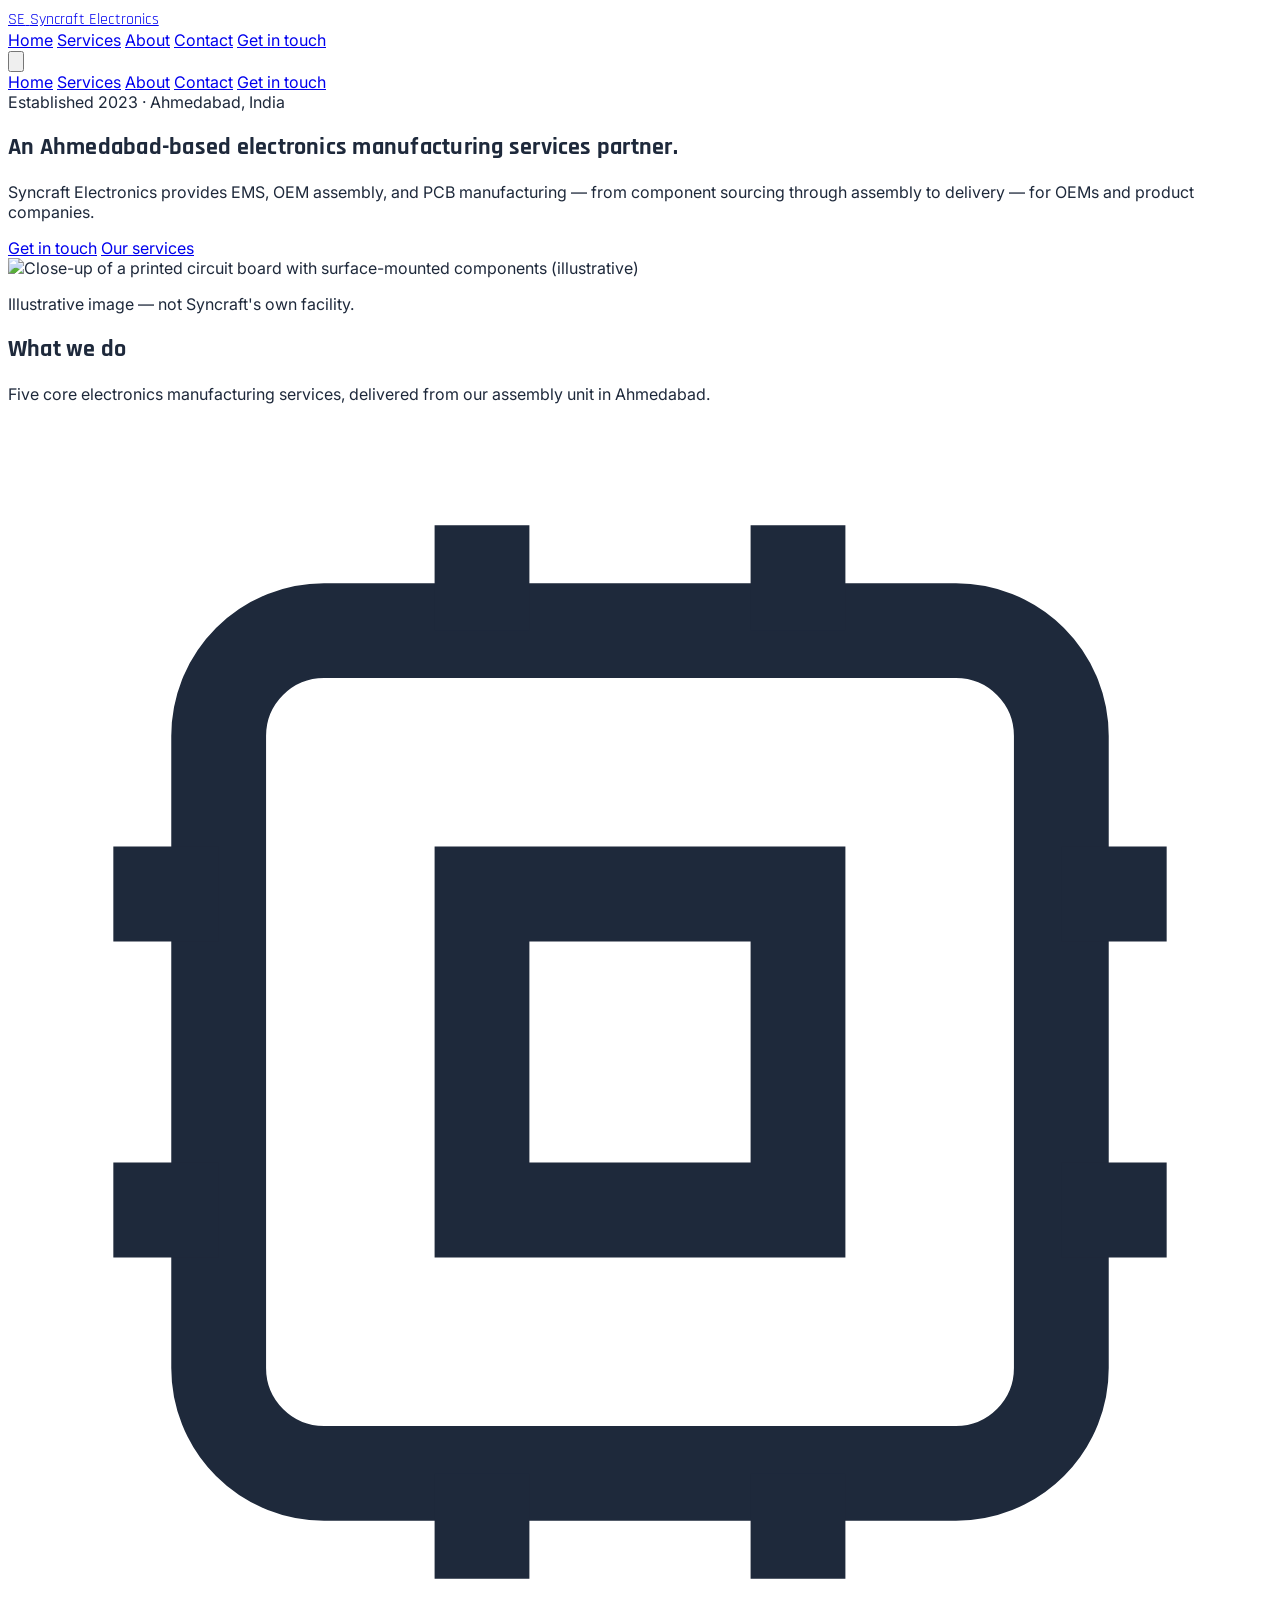
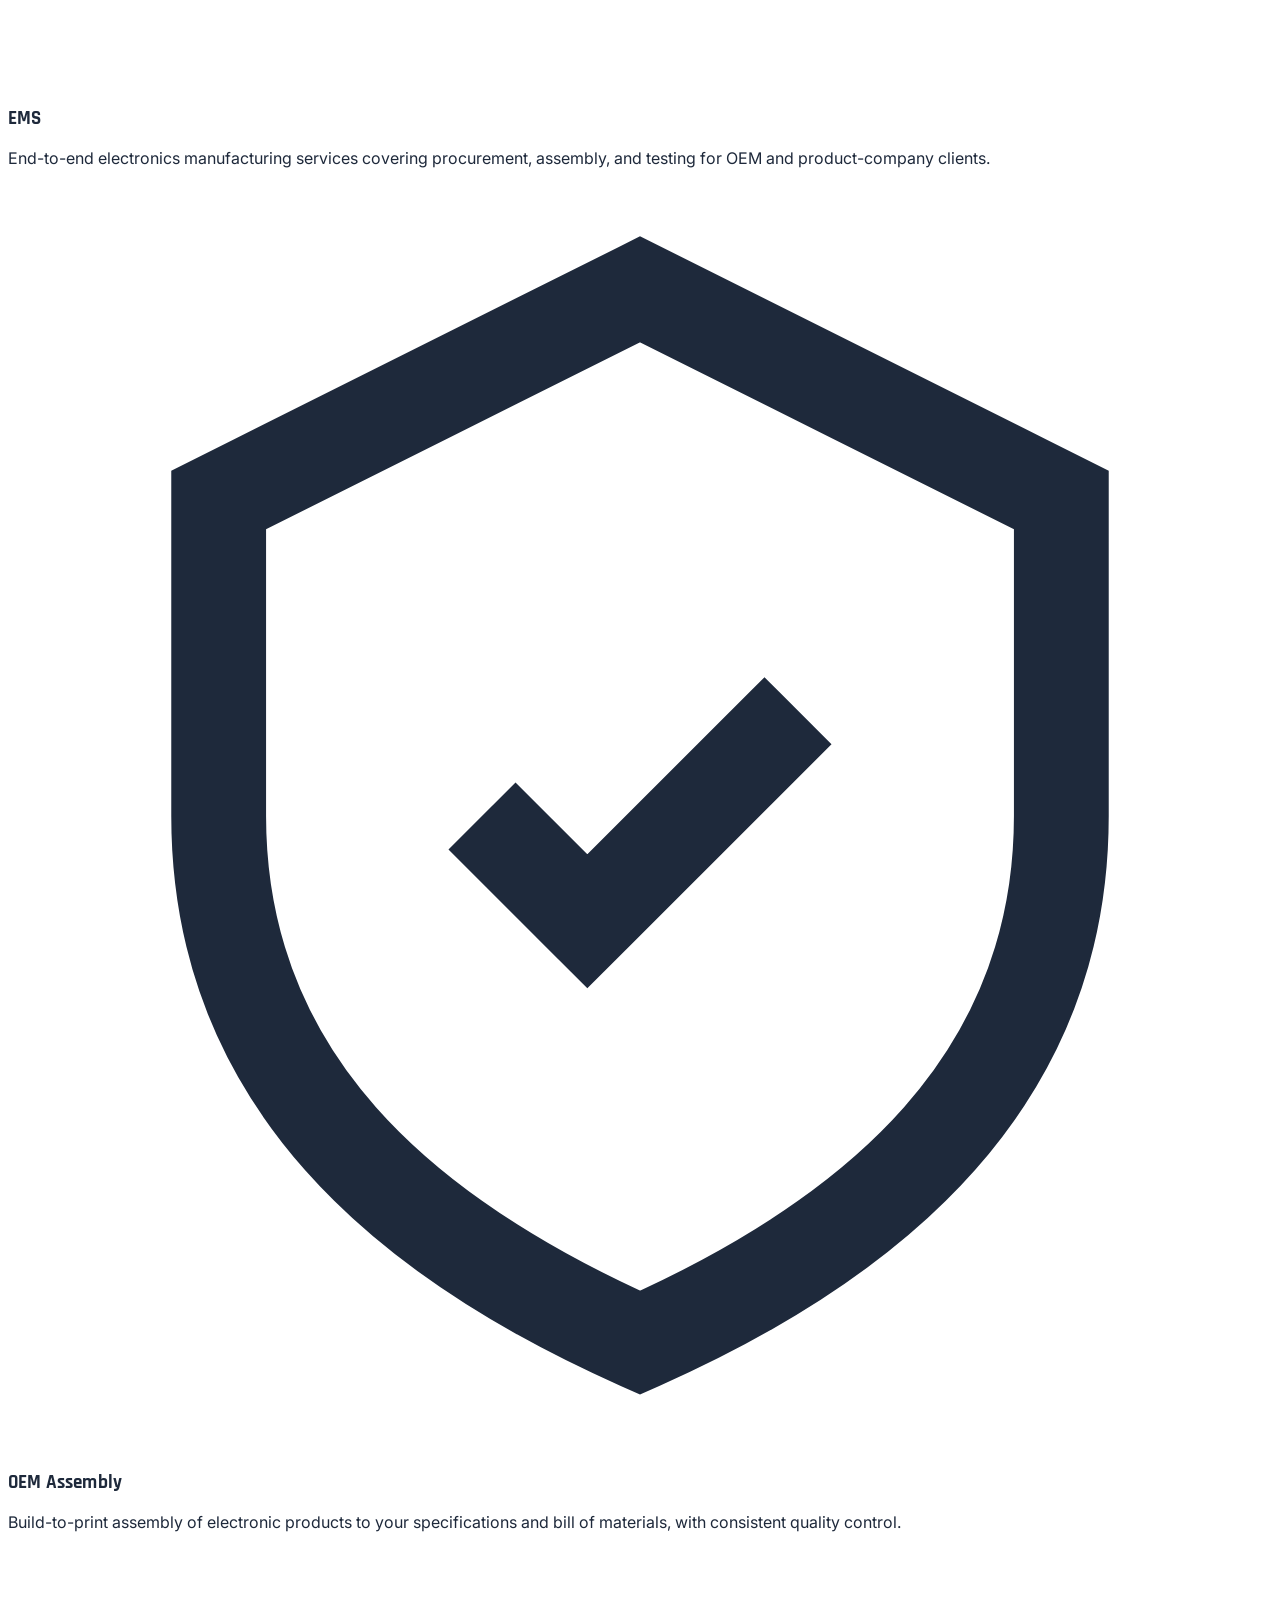
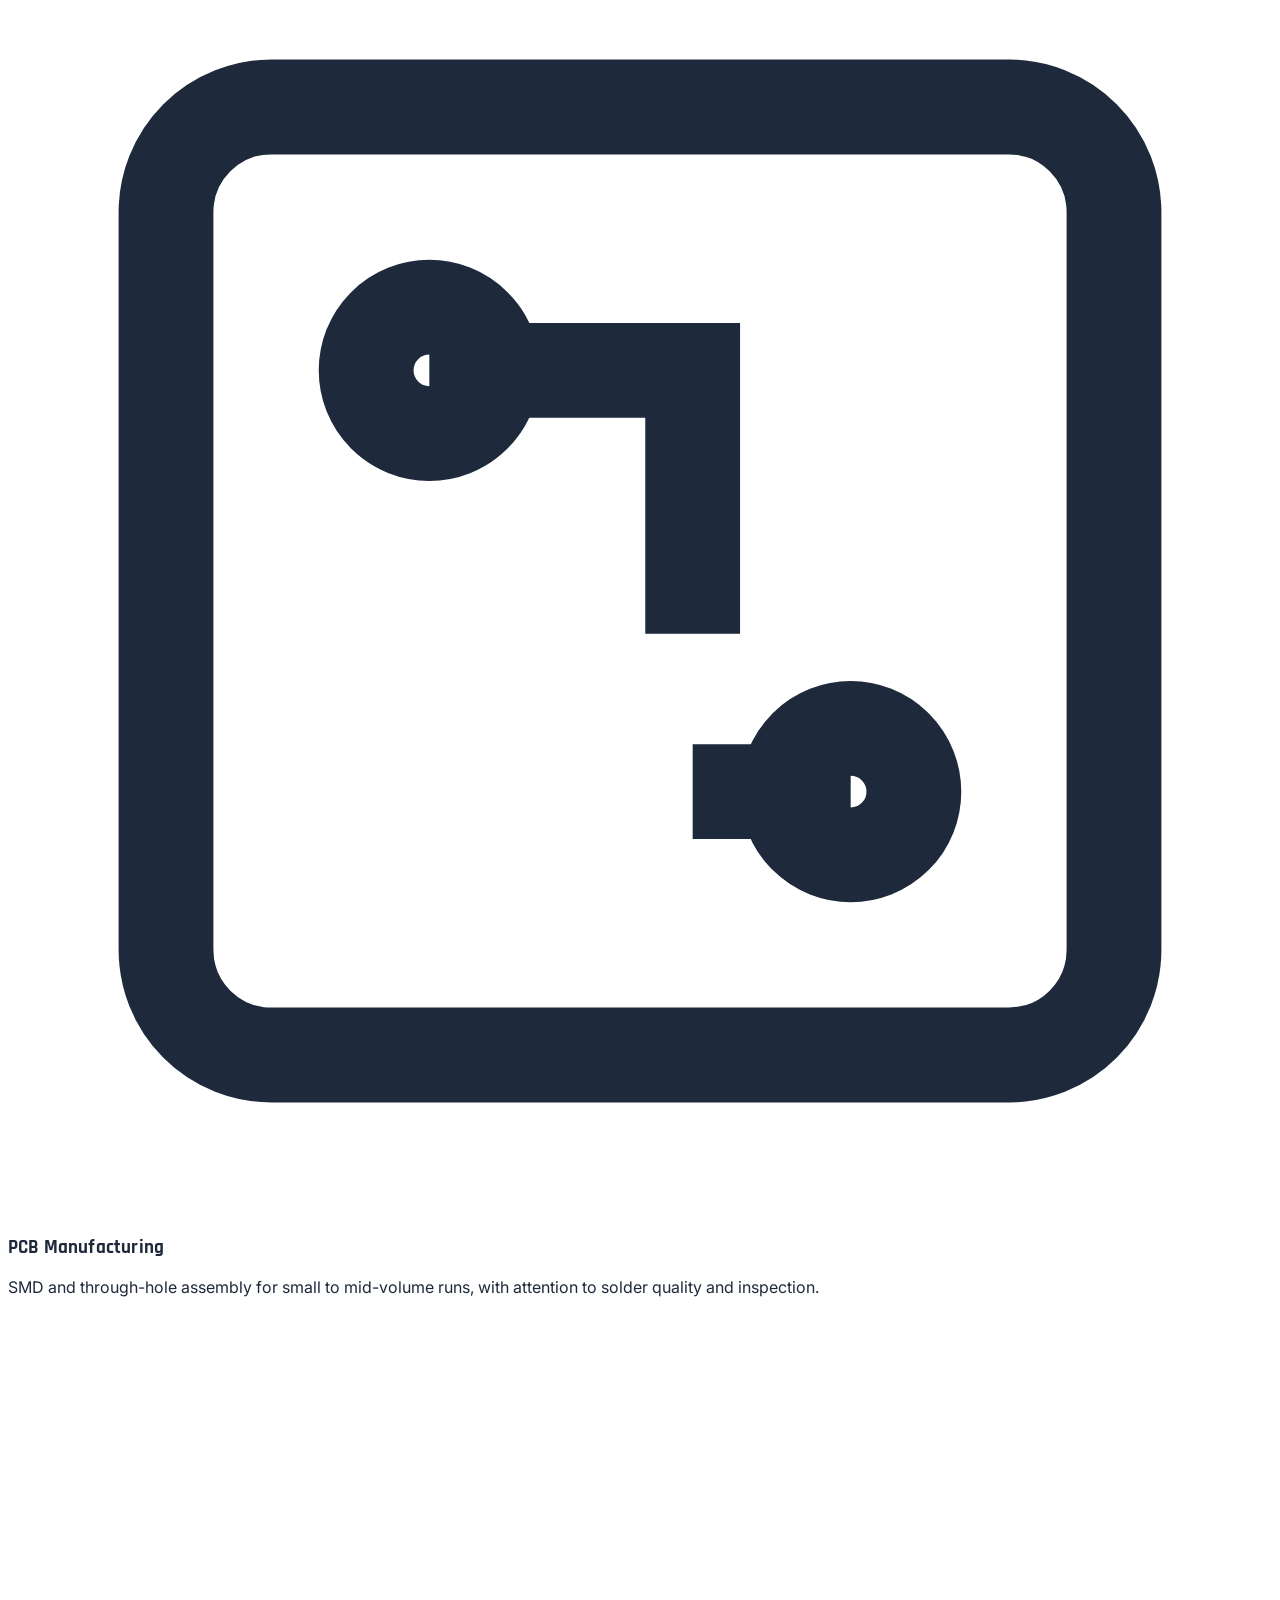
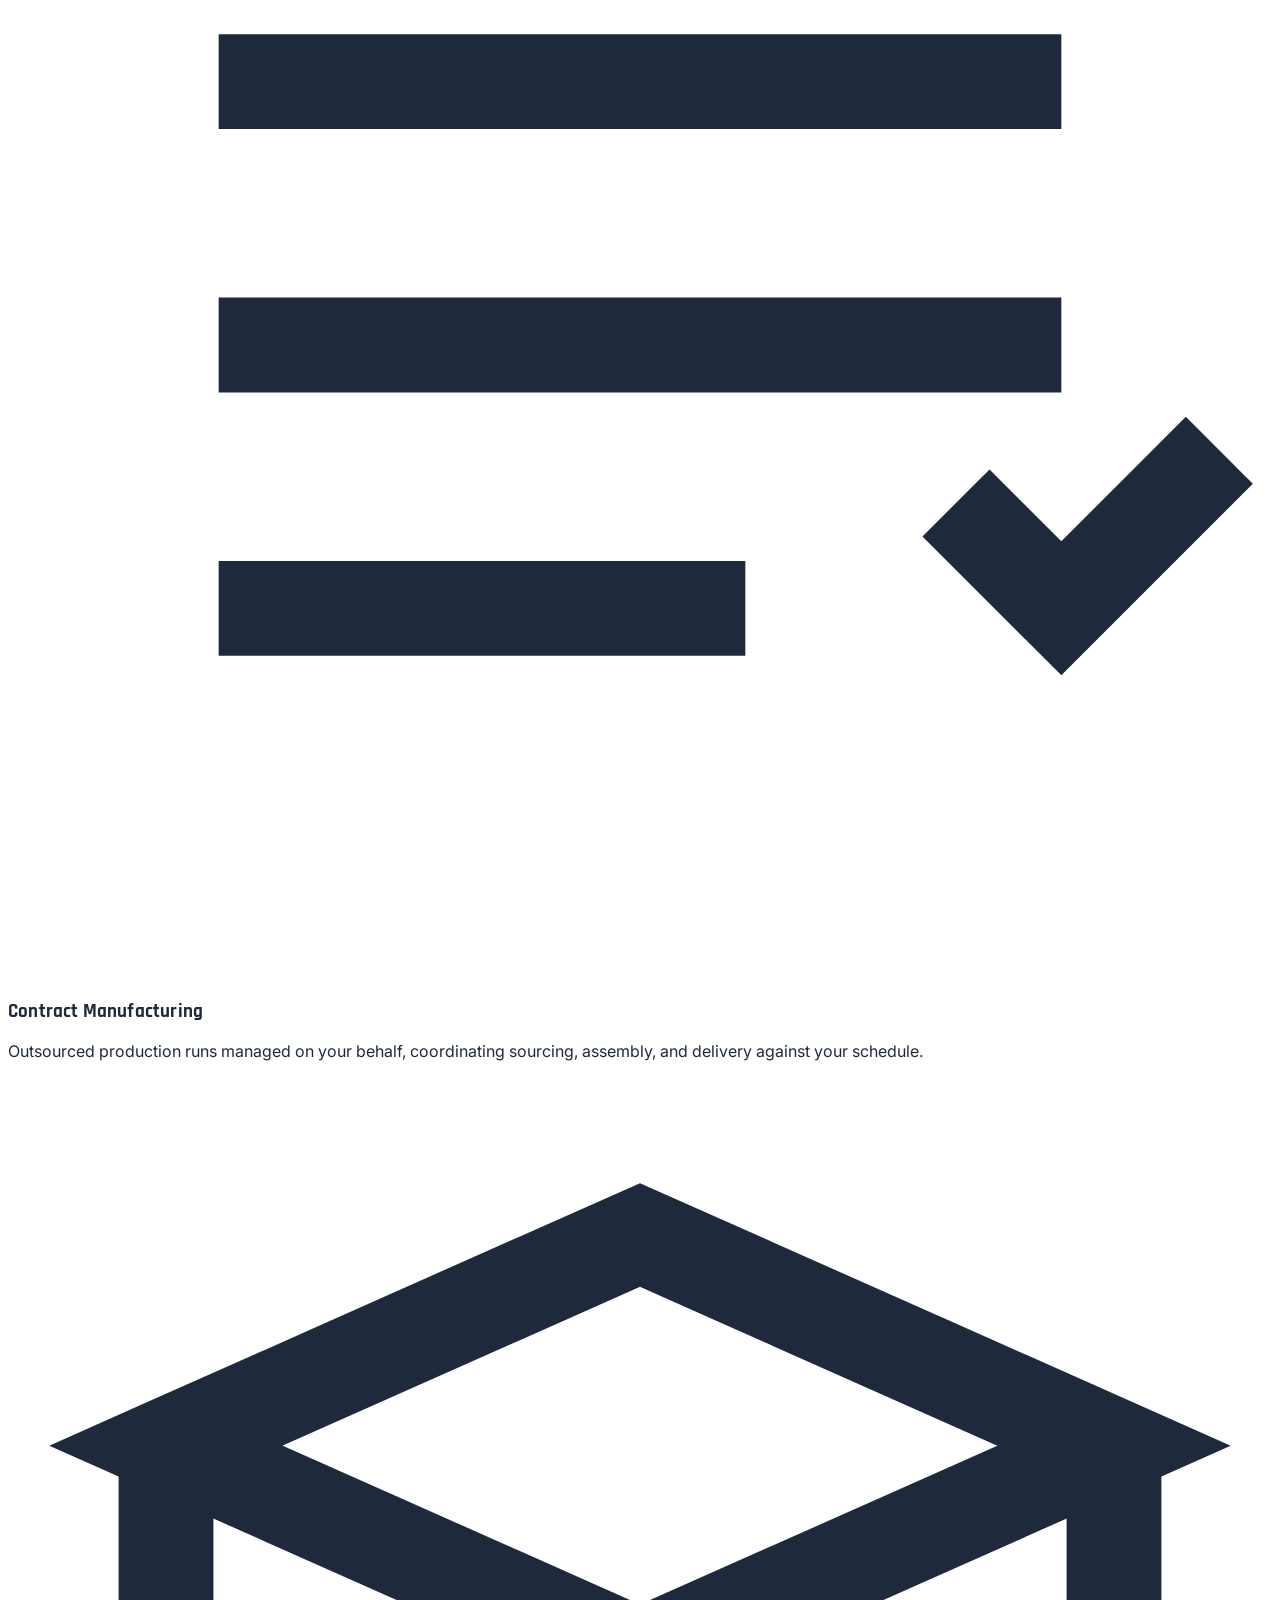
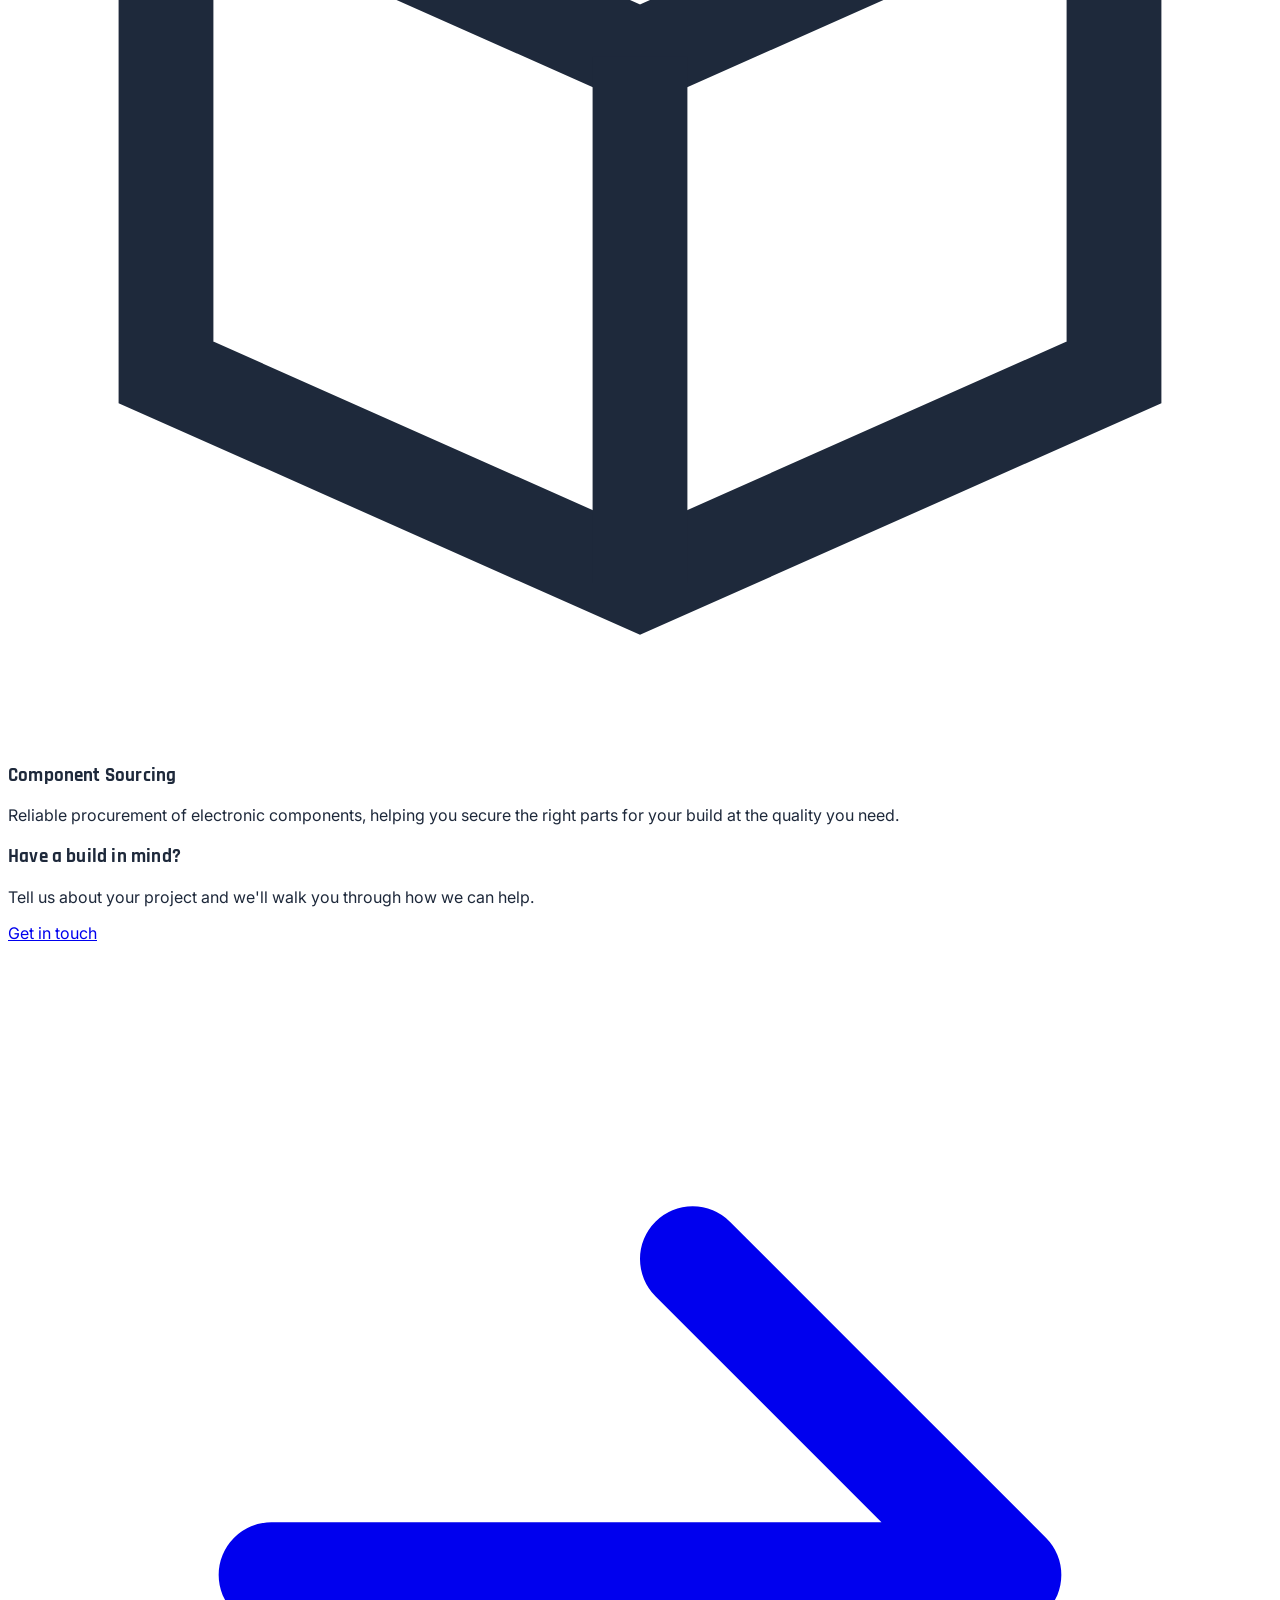
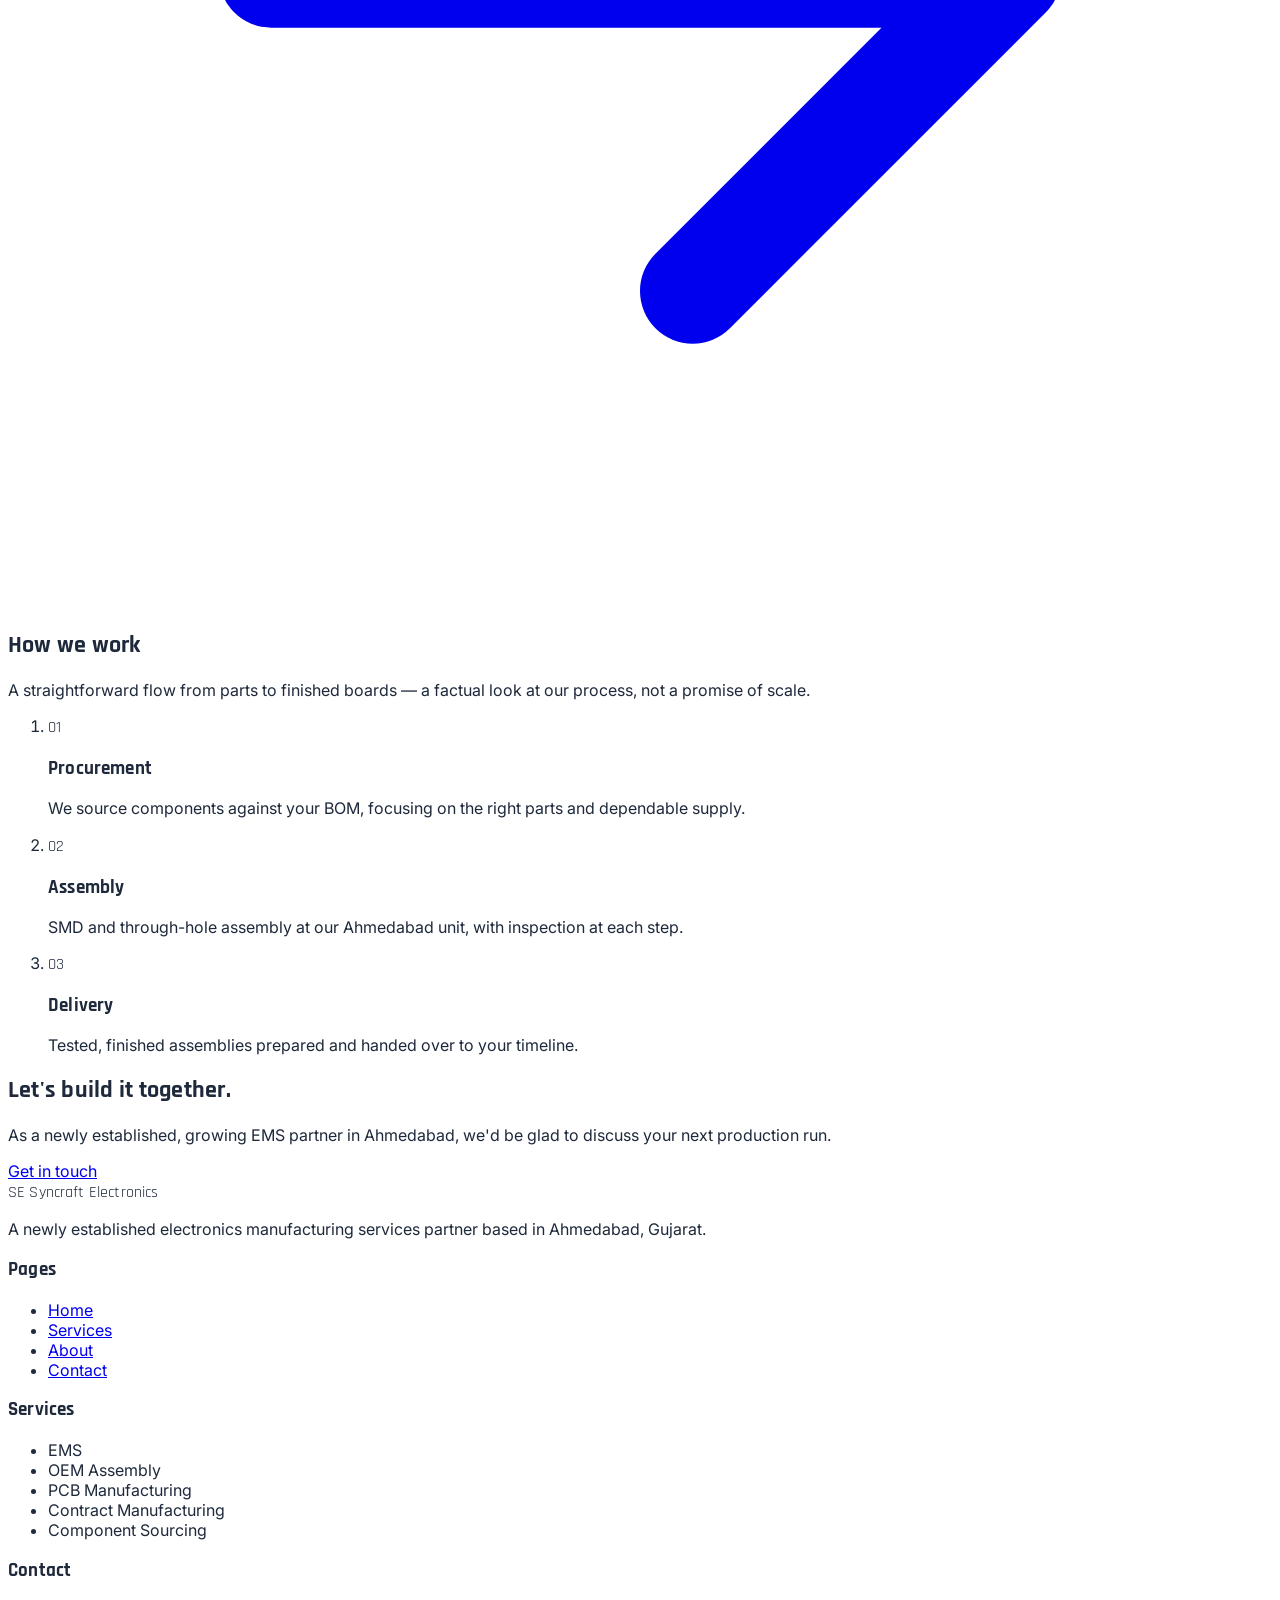
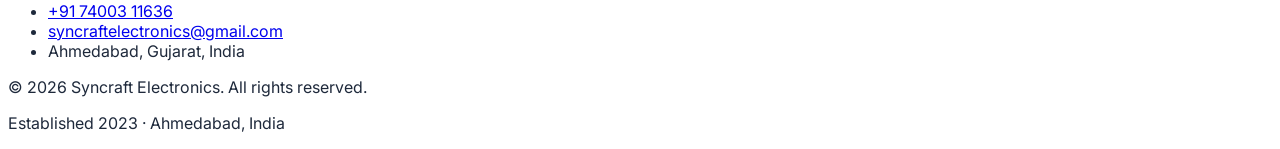
==== index.html @ 7baf2aee "Initial commit: Set up Syncraft frontend and Formspree" ====
<!DOCTYPE html>
<html lang="en">
<head>
  <meta charset="UTF-8" />
  <meta name="viewport" content="width=device-width, initial-scale=1.0" />

  <!-- SEO ----------------------------------------------------------- -->
  <title>Syncraft Electronics — Ahmedabad Electronics Manufacturing Services (EMS / OEM)</title>
  <meta name="description" content="Syncraft Electronics is an Ahmedabad-based electronics manufacturing services partner offering EMS, OEM assembly, PCB manufacturing, contract manufacturing, and component sourcing." />
  <link rel="canonical" href="https://syncraft.co.in/" />

  <!-- Open Graph ---------------------------------------------------- -->
  <meta property="og:type" content="website" />
  <meta property="og:title" content="Syncraft Electronics — Ahmedabad EMS / OEM Services" />
  <meta property="og:description" content="An Ahmedabad-based electronics manufacturing services partner: EMS, OEM assembly, PCB manufacturing, contract manufacturing, and component sourcing." />
  <meta property="og:url" content="https://syncraft.co.in/" />
  <meta property="og:image" content="https://images.unsplash.com/photo-1518770660439-4636190af475?auto=format&fit=crop&w=1200&q=80" />
  <meta name="twitter:card" content="summary_large_image" />

  <!-- Fonts --------------------------------------------------------- -->
  <link rel="preconnect" href="https://fonts.googleapis.com" />
  <link rel="preconnect" href="https://fonts.gstatic.com" crossorigin />
  <link href="https://fonts.googleapis.com/css2?family=Inter:wght@400;500;600;700&family=Rajdhani:wght@500;600;700&display=swap" rel="stylesheet" />

  <!-- Tailwind (CDN) + brand config --------------------------------- -->
  <script src="https://cdn.tailwindcss.com"></script>
  <script>
    // Shared brand tokens. Keep these identical across every page.
    tailwind.config = {
      theme: {
        extend: {
          colors: {
            navy: "#0a2540",
            brand: "#1b4db1",
            accent: "#3b82f6",
            ink: "#1e293b",
            muted: "#64748b",
          },
          fontFamily: {
            sans: ["Inter", "system-ui", "sans-serif"],
            display: ["Rajdhani", "Inter", "sans-serif"],
          },
          maxWidth: { container: "1180px" },
        },
      },
    };
  </script>
  <link rel="stylesheet" href="assets/css/styles.css" />

  <!-- JSON-LD Organization schema (real facts only) ----------------- -->
  <script type="application/ld+json">
  {
    "@context": "https://schema.org",
    "@type": "Organization",
    "name": "Syncraft Electronics",
    "description": "An Ahmedabad-based electronics manufacturing services partner offering EMS, OEM assembly, PCB manufacturing, contract manufacturing, and component sourcing.",
    "foundingDate": "2023",
    "email": "syncraftelectronics@gmail.com",
    "telephone": "+91 74003 11636",
    "address": {
      "@type": "PostalAddress",
      "addressLocality": "Ahmedabad",
      "addressRegion": "Gujarat",
      "addressCountry": "IN"
    }
  }
  </script>
</head>

<body class="bg-white text-ink">
  <!-- ================= SHARED HEADER ================= -->
  <!-- (Keep this block identical across index/services/about/contact.) -->
  <header class="sticky top-0 z-50 bg-white/90 backdrop-blur border-b border-slate-200">
    <nav class="mx-auto max-w-container px-5 sm:px-8 h-16 flex items-center justify-between" aria-label="Primary">
      <!-- Wordmark: text-based SE lockup, no logo file needed -->
      <a href="index.html" class="flex items-center gap-2.5" aria-label="Syncraft Electronics home">
        <span class="font-display font-bold text-white bg-navy rounded-md w-9 h-9 grid place-items-center text-lg leading-none">
          <span class="text-white">S</span><span class="text-accent">E</span>
        </span>
        <span class="font-display font-bold text-navy text-lg tracking-wide">Syncraft <span class="text-brand">Electronics</span></span>
      </a>

      <!-- Desktop links -->
      <div class="hidden md:flex items-center gap-8 text-sm font-medium">
        <a href="index.html" class="text-brand" aria-current="page">Home</a>
        <a href="services.html" class="text-ink hover:text-brand transition-colors">Services</a>
        <a href="about.html" class="text-ink hover:text-brand transition-colors">About</a>
        <a href="contact.html" class="text-ink hover:text-brand transition-colors">Contact</a>
        <a href="contact.html" class="inline-flex items-center rounded-md bg-brand px-4 py-2 text-white hover:bg-navy transition-colors">Get in touch</a>
      </div>

      <!-- Mobile toggle -->
      <button data-nav-toggle type="button" class="md:hidden inline-flex items-center justify-center w-10 h-10 rounded-md text-navy hover:bg-slate-100" aria-label="Toggle navigation menu" aria-expanded="false" aria-controls="mobile-menu">
        <svg xmlns="http://www.w3.org/2000/svg" class="w-6 h-6" fill="none" viewBox="0 0 24 24" stroke="currentColor" stroke-width="2"><path stroke-linecap="round" stroke-linejoin="round" d="M4 6h16M4 12h16M4 18h16" /></svg>
      </button>
    </nav>

    <!-- Mobile menu -->
    <div id="mobile-menu" data-nav-menu class="hidden md:hidden border-t border-slate-200 bg-white">
      <div class="px-5 py-4 flex flex-col gap-1 text-sm font-medium">
        <a href="index.html" class="py-2 text-brand">Home</a>
        <a href="services.html" class="py-2 text-ink hover:text-brand">Services</a>
        <a href="about.html" class="py-2 text-ink hover:text-brand">About</a>
        <a href="contact.html" class="py-2 text-ink hover:text-brand">Contact</a>
        <a href="contact.html" class="mt-2 inline-flex justify-center rounded-md bg-brand px-4 py-2.5 text-white">Get in touch</a>
      </div>
    </div>
  </header>

  <main>
    <!-- ================= HERO ================= -->
    <section class="bg-white">
      <div class="mx-auto max-w-container px-5 sm:px-8 py-20 sm:py-28 grid lg:grid-cols-2 gap-12 items-center">
        <div data-reveal>
          <span class="inline-block text-xs font-semibold tracking-widest uppercase text-brand mb-5">Established 2023 · Ahmedabad, India</span>
          <h1 class="font-display font-bold text-navy text-4xl sm:text-5xl lg:text-6xl leading-[1.05]">
            An Ahmedabad-based electronics manufacturing services partner.
          </h1>
          <p class="mt-6 text-lg text-muted max-w-xl">
            Syncraft Electronics provides EMS, OEM assembly, and PCB manufacturing — from component sourcing through assembly to delivery — for OEMs and product companies.
          </p>
          <div class="mt-8 flex flex-wrap gap-4">
            <a href="contact.html" class="inline-flex items-center rounded-md bg-brand px-6 py-3 text-white font-medium hover:bg-navy transition-colors">Get in touch</a>
            <a href="services.html" class="inline-flex items-center rounded-md border border-slate-300 px-6 py-3 text-navy font-medium hover:border-brand hover:text-brand transition-colors">Our services</a>
          </div>
        </div>

        <div data-reveal class="relative">
          <!-- Illustrative technical imagery (not Syncraft's own premises). -->
          <img
            src="https://images.unsplash.com/photo-1518770660439-4636190af475?auto=format&fit=crop&w=1100&q=80"
            alt="Close-up of a printed circuit board with surface-mounted components (illustrative)"
            class="rounded-xl shadow-xl ring-1 ring-slate-200 w-full object-cover aspect-[4/3]"
            loading="eager"
          />
          <p class="mt-2 text-xs text-muted text-right">Illustrative image — not Syncraft's own facility.</p>
        </div>
      </div>
    </section>

    <!-- ================= SERVICES (icon cards) ================= -->
    <section class="bg-slate-50 border-y border-slate-200">
      <div class="mx-auto max-w-container px-5 sm:px-8 py-20">
        <div class="max-w-2xl" data-reveal>
          <h2 class="font-display font-bold text-navy text-3xl sm:text-4xl">What we do</h2>
          <p class="mt-4 text-muted">Five core electronics manufacturing services, delivered from our assembly unit in Ahmedabad.</p>
        </div>

        <div class="mt-12 grid sm:grid-cols-2 lg:grid-cols-3 gap-6">
          <!-- EMS -->
          <article data-reveal class="bg-white rounded-xl border border-slate-200 p-7 hover:shadow-lg hover:-translate-y-0.5 transition-all">
            <div class="w-11 h-11 rounded-lg bg-brand/10 text-brand grid place-items-center mb-5">
              <svg xmlns="http://www.w3.org/2000/svg" class="w-6 h-6" fill="none" viewBox="0 0 24 24" stroke="currentColor" stroke-width="1.8"><rect x="4" y="4" width="16" height="16" rx="2"/><path d="M9 9h6v6H9z"/><path d="M9 2v2M15 2v2M9 20v2M15 20v2M2 9h2M2 15h2M20 9h2M20 15h2"/></svg>
            </div>
            <h3 class="font-display font-semibold text-navy text-xl">EMS</h3>
            <p class="mt-2 text-sm text-muted">End-to-end electronics manufacturing services covering procurement, assembly, and testing for OEM and product-company clients.</p>
          </article>

          <!-- OEM Assembly -->
          <article data-reveal class="bg-white rounded-xl border border-slate-200 p-7 hover:shadow-lg hover:-translate-y-0.5 transition-all">
            <div class="w-11 h-11 rounded-lg bg-brand/10 text-brand grid place-items-center mb-5">
              <svg xmlns="http://www.w3.org/2000/svg" class="w-6 h-6" fill="none" viewBox="0 0 24 24" stroke="currentColor" stroke-width="1.8"><path d="M12 2 4 6v6c0 5 3.5 8 8 10 4.5-2 8-5 8-10V6z"/><path d="m9 12 2 2 4-4"/></svg>
            </div>
            <h3 class="font-display font-semibold text-navy text-xl">OEM Assembly</h3>
            <p class="mt-2 text-sm text-muted">Build-to-print assembly of electronic products to your specifications and bill of materials, with consistent quality control.</p>
          </article>

          <!-- PCB Manufacturing -->
          <article data-reveal class="bg-white rounded-xl border border-slate-200 p-7 hover:shadow-lg hover:-translate-y-0.5 transition-all">
            <div class="w-11 h-11 rounded-lg bg-brand/10 text-brand grid place-items-center mb-5">
              <svg xmlns="http://www.w3.org/2000/svg" class="w-6 h-6" fill="none" viewBox="0 0 24 24" stroke="currentColor" stroke-width="1.8"><rect x="3" y="3" width="18" height="18" rx="2"/><circle cx="8" cy="8" r="1.2"/><circle cx="16" cy="16" r="1.2"/><path d="M8 8h5v5M16 16h-3"/></svg>
            </div>
            <h3 class="font-display font-semibold text-navy text-xl">PCB Manufacturing</h3>
            <p class="mt-2 text-sm text-muted">SMD and through-hole assembly for small to mid-volume runs, with attention to solder quality and inspection.</p>
          </article>

          <!-- Contract Manufacturing -->
          <article data-reveal class="bg-white rounded-xl border border-slate-200 p-7 hover:shadow-lg hover:-translate-y-0.5 transition-all">
            <div class="w-11 h-11 rounded-lg bg-brand/10 text-brand grid place-items-center mb-5">
              <svg xmlns="http://www.w3.org/2000/svg" class="w-6 h-6" fill="none" viewBox="0 0 24 24" stroke="currentColor" stroke-width="1.8"><path d="M4 7h16M4 12h16M4 17h10"/><path d="M18 15l2 2 3-3" /></svg>
            </div>
            <h3 class="font-display font-semibold text-navy text-xl">Contract Manufacturing</h3>
            <p class="mt-2 text-sm text-muted">Outsourced production runs managed on your behalf, coordinating sourcing, assembly, and delivery against your schedule.</p>
          </article>

          <!-- Component Sourcing -->
          <article data-reveal class="bg-white rounded-xl border border-slate-200 p-7 hover:shadow-lg hover:-translate-y-0.5 transition-all">
            <div class="w-11 h-11 rounded-lg bg-brand/10 text-brand grid place-items-center mb-5">
              <svg xmlns="http://www.w3.org/2000/svg" class="w-6 h-6" fill="none" viewBox="0 0 24 24" stroke="currentColor" stroke-width="1.8"><path d="m3 7 9-4 9 4-9 4z"/><path d="M3 7v10l9 4 9-4V7"/><path d="M12 11v10"/></svg>
            </div>
            <h3 class="font-display font-semibold text-navy text-xl">Component Sourcing</h3>
            <p class="mt-2 text-sm text-muted">Reliable procurement of electronic components, helping you secure the right parts for your build at the quality you need.</p>
          </article>

          <!-- CTA card -->
          <article data-reveal class="bg-navy rounded-xl p-7 flex flex-col justify-between text-white">
            <div>
              <h3 class="font-display font-semibold text-xl">Have a build in mind?</h3>
              <p class="mt-2 text-sm text-slate-300">Tell us about your project and we'll walk you through how we can help.</p>
            </div>
            <a href="contact.html" class="mt-6 inline-flex items-center gap-2 text-accent font-medium hover:gap-3 transition-all">Get in touch
              <svg xmlns="http://www.w3.org/2000/svg" class="w-4 h-4" fill="none" viewBox="0 0 24 24" stroke="currentColor" stroke-width="2"><path stroke-linecap="round" stroke-linejoin="round" d="M5 12h14M13 6l6 6-6 6"/></svg>
            </a>
          </article>
        </div>
      </div>
    </section>

    <!-- ================= HOW WE WORK (capability band) ================= -->
    <section class="bg-white">
      <div class="mx-auto max-w-container px-5 sm:px-8 py-20">
        <div class="max-w-2xl" data-reveal>
          <h2 class="font-display font-bold text-navy text-3xl sm:text-4xl">How we work</h2>
          <p class="mt-4 text-muted">A straightforward flow from parts to finished boards — a factual look at our process, not a promise of scale.</p>
        </div>

        <ol class="mt-12 grid md:grid-cols-3 gap-6">
          <li data-reveal class="relative rounded-xl border border-slate-200 p-7">
            <span class="font-display font-bold text-5xl text-slate-200">01</span>
            <h3 class="font-display font-semibold text-navy text-xl mt-2">Procurement</h3>
            <p class="mt-2 text-sm text-muted">We source components against your BOM, focusing on the right parts and dependable supply.</p>
          </li>
          <li data-reveal class="relative rounded-xl border border-slate-200 p-7">
            <span class="font-display font-bold text-5xl text-slate-200">02</span>
            <h3 class="font-display font-semibold text-navy text-xl mt-2">Assembly</h3>
            <p class="mt-2 text-sm text-muted">SMD and through-hole assembly at our Ahmedabad unit, with inspection at each step.</p>
          </li>
          <li data-reveal class="relative rounded-xl border border-slate-200 p-7">
            <span class="font-display font-bold text-5xl text-slate-200">03</span>
            <h3 class="font-display font-semibold text-navy text-xl mt-2">Delivery</h3>
            <p class="mt-2 text-sm text-muted">Tested, finished assemblies prepared and handed over to your timeline.</p>
          </li>
        </ol>
      </div>
    </section>

    <!-- ================= FOOTER CTA ================= -->
    <section class="bg-navy">
      <div class="mx-auto max-w-container px-5 sm:px-8 py-16 text-center" data-reveal>
        <h2 class="font-display font-bold text-white text-3xl sm:text-4xl">Let's build it together.</h2>
        <p class="mt-4 text-slate-300 max-w-xl mx-auto">As a newly established, growing EMS partner in Ahmedabad, we'd be glad to discuss your next production run.</p>
        <a href="contact.html" class="mt-8 inline-flex items-center rounded-md bg-accent px-6 py-3 text-white font-medium hover:bg-brand transition-colors">Get in touch</a>
      </div>
    </section>
  </main>

  <!-- ================= SHARED FOOTER ================= -->
  <footer class="bg-white border-t border-slate-200">
    <div class="mx-auto max-w-container px-5 sm:px-8 py-12 grid sm:grid-cols-2 lg:grid-cols-4 gap-8">
      <div class="sm:col-span-2 lg:col-span-1">
        <div class="flex items-center gap-2.5">
          <span class="font-display font-bold text-white bg-navy rounded-md w-9 h-9 grid place-items-center text-lg leading-none"><span>S</span><span class="text-accent">E</span></span>
          <span class="font-display font-bold text-navy text-lg">Syncraft <span class="text-brand">Electronics</span></span>
        </div>
        <p class="mt-4 text-sm text-muted max-w-xs">A newly established electronics manufacturing services partner based in Ahmedabad, Gujarat.</p>
      </div>

      <div>
        <h3 class="font-display font-semibold text-navy text-sm uppercase tracking-wider">Pages</h3>
        <ul class="mt-4 space-y-2 text-sm text-muted">
          <li><a href="index.html" class="hover:text-brand">Home</a></li>
          <li><a href="services.html" class="hover:text-brand">Services</a></li>
          <li><a href="about.html" class="hover:text-brand">About</a></li>
          <li><a href="contact.html" class="hover:text-brand">Contact</a></li>
        </ul>
      </div>

      <div>
        <h3 class="font-display font-semibold text-navy text-sm uppercase tracking-wider">Services</h3>
        <ul class="mt-4 space-y-2 text-sm text-muted">
          <li>EMS</li>
          <li>OEM Assembly</li>
          <li>PCB Manufacturing</li>
          <li>Contract Manufacturing</li>
          <li>Component Sourcing</li>
        </ul>
      </div>

      <div>
        <h3 class="font-display font-semibold text-navy text-sm uppercase tracking-wider">Contact</h3>
        <ul class="mt-4 space-y-2 text-sm text-muted">
          <li><a href="tel:+917400311636" class="hover:text-brand">+91 74003 11636</a></li>
          <!-- TODO: swap to a domain-matched email (e.g. hello@syncraft.co.in) once the domain is set up. -->
          <li><a href="mailto:syncraftelectronics@gmail.com" class="hover:text-brand break-all">syncraftelectronics@gmail.com</a></li>
          <li>Ahmedabad, Gujarat, India</li>
        </ul>
      </div>
    </div>
    <div class="border-t border-slate-200">
      <div class="mx-auto max-w-container px-5 sm:px-8 py-5 text-xs text-muted flex flex-col sm:flex-row gap-2 justify-between">
        <p>&copy; <span data-current-year>2026</span> Syncraft Electronics. All rights reserved.</p>
        <p>Established 2023 · Ahmedabad, India</p>
      </div>
    </div>
  </footer>

  <script src="assets/js/main.js"></script>
</body>
</html>
---- assets/css/styles.css ----
/* =====================================================================
   Syncraft Electronics — custom styles
   Tailwind handles the bulk of styling via CDN. This file holds:
   - Font-family helpers and base typographic rhythm
   - Scroll-reveal animation utilities (progressive enhancement)
   - A few small component touches that are awkward in utility classes
   ===================================================================== */

:root {
  /* Brand palette — kept in sync with the Tailwind config in each page */
  --se-navy: #0a2540;   /* deep blue primary  */
  --se-blue: #1b4db1;   /* primary blue        */
  --se-accent: #3b82f6; /* lighter blue accent */
  --se-ink: #1e293b;    /* body text           */
  --se-muted: #64748b;  /* secondary text      */
}

/* ---- Base typography ------------------------------------------------ */
html {
  scroll-behavior: smooth;
}

body {
  font-family: "Inter", system-ui, -apple-system, "Segoe UI", sans-serif;
  color: var(--se-ink);
  -webkit-font-smoothing: antialiased;
  text-rendering: optimizeLegibility;
}

h1, h2, h3, h4, .font-display {
  font-family: "Rajdhani", "Inter", system-ui, sans-serif;
  letter-spacing: 0.01em;
}

/* Respect users who jump straight to an in-page anchor: offset for the
   sticky header so headings aren't hidden underneath it. */
:target {
  scroll-margin-top: 6rem;
}

/* ---- Scroll-reveal animation --------------------------------------- */
/* Elements tagged with data-reveal start hidden and fade/slide in once
   they enter the viewport (handled in main.js via IntersectionObserver). */
[data-reveal] {
  opacity: 0;
  transform: translateY(18px);
  transition: opacity 0.6s ease-out, transform 0.6s ease-out;
  will-change: opacity, transform;
}

[data-reveal].is-visible {
  opacity: 1;
  transform: none;
}

/* Honour reduced-motion preferences: no transforms, no smooth scroll. */
@media (prefers-reduced-motion: reduce) {
  html {
    scroll-behavior: auto;
  }
  [data-reveal] {
    opacity: 1;
    transform: none;
    transition: none;
  }
}

/* ---- Small component touches --------------------------------------- */

/* Keyboard focus ring that matches the brand accent. */
a:focus-visible,
button:focus-visible,
input:focus-visible,
textarea:focus-visible {
  outline: 2px solid var(--se-accent);
  outline-offset: 2px;
  border-radius: 2px;
}

/* Honeypot field — visually and programmatically hidden from humans,
   still present in the DOM for bots to (hopefully) fill in. */
.hp-field {
  position: absolute;
  left: -9999px;
  width: 1px;
  height: 1px;
  overflow: hidden;
}
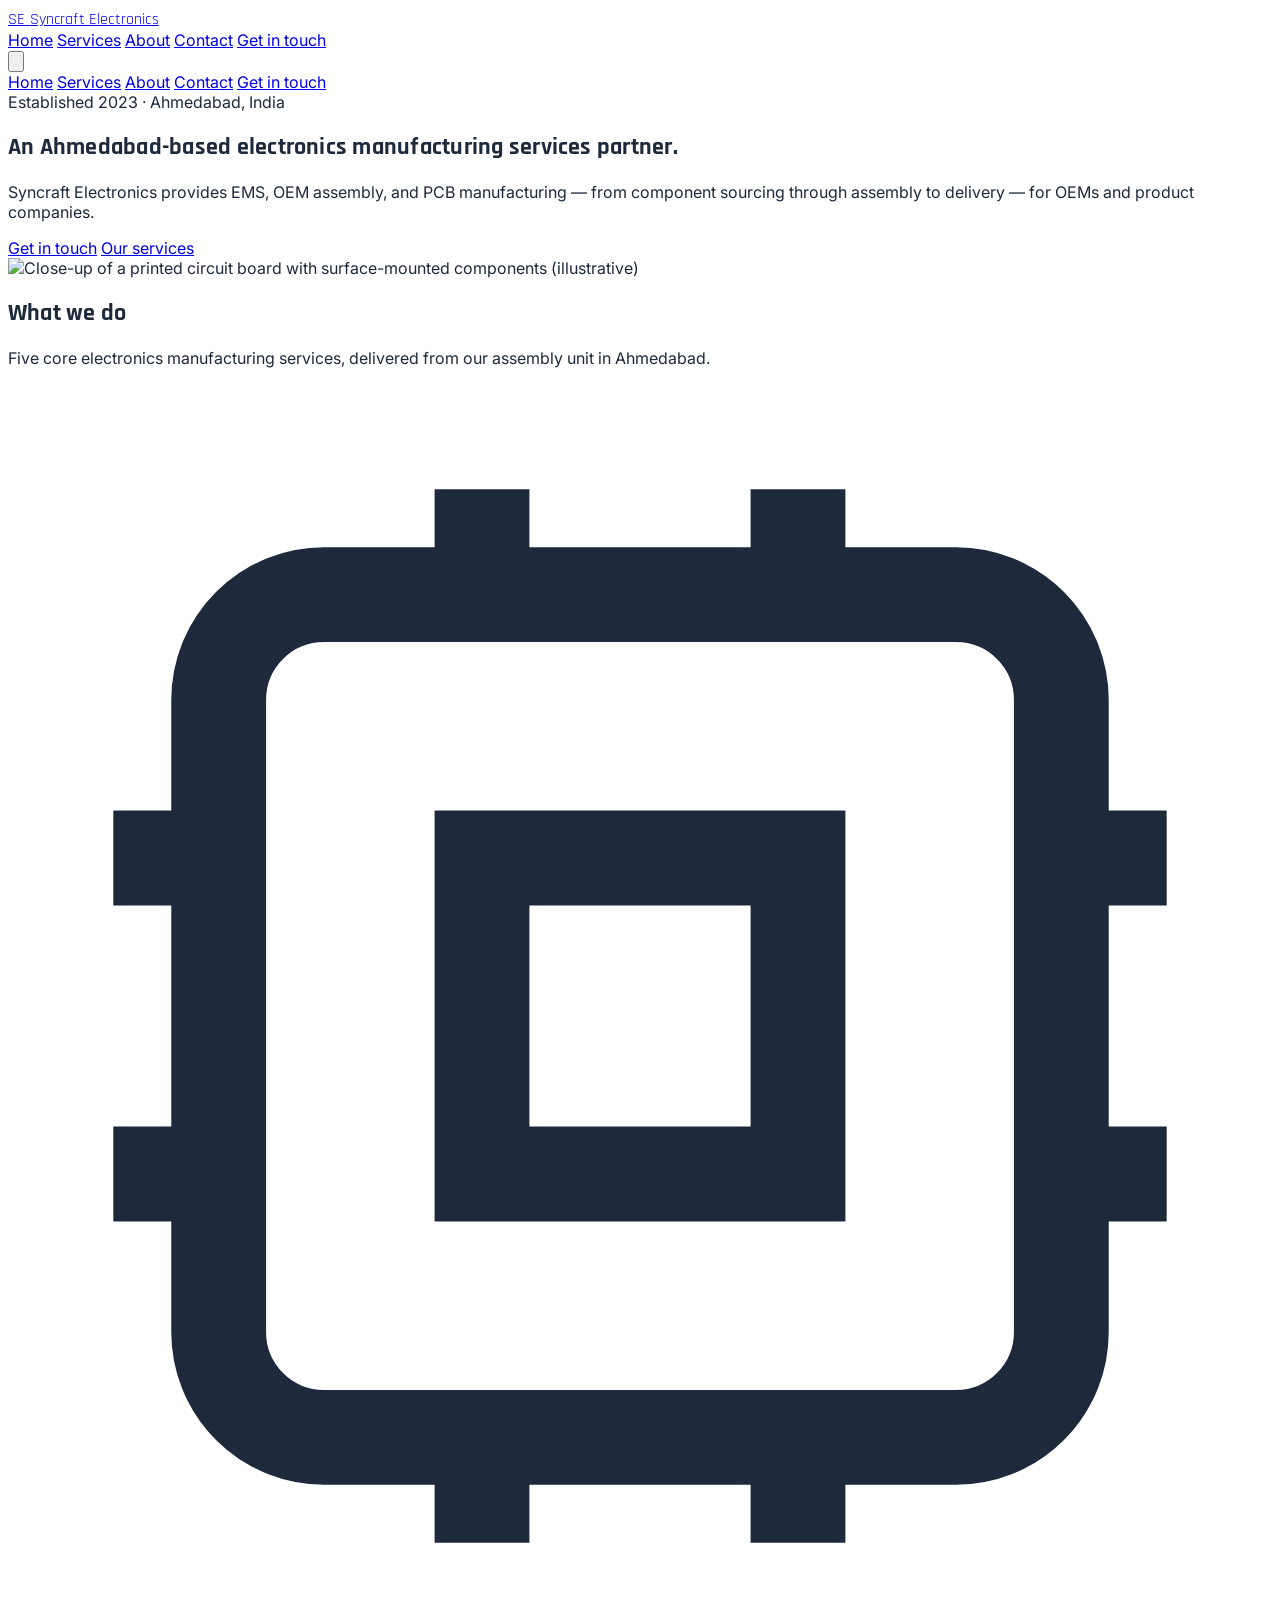
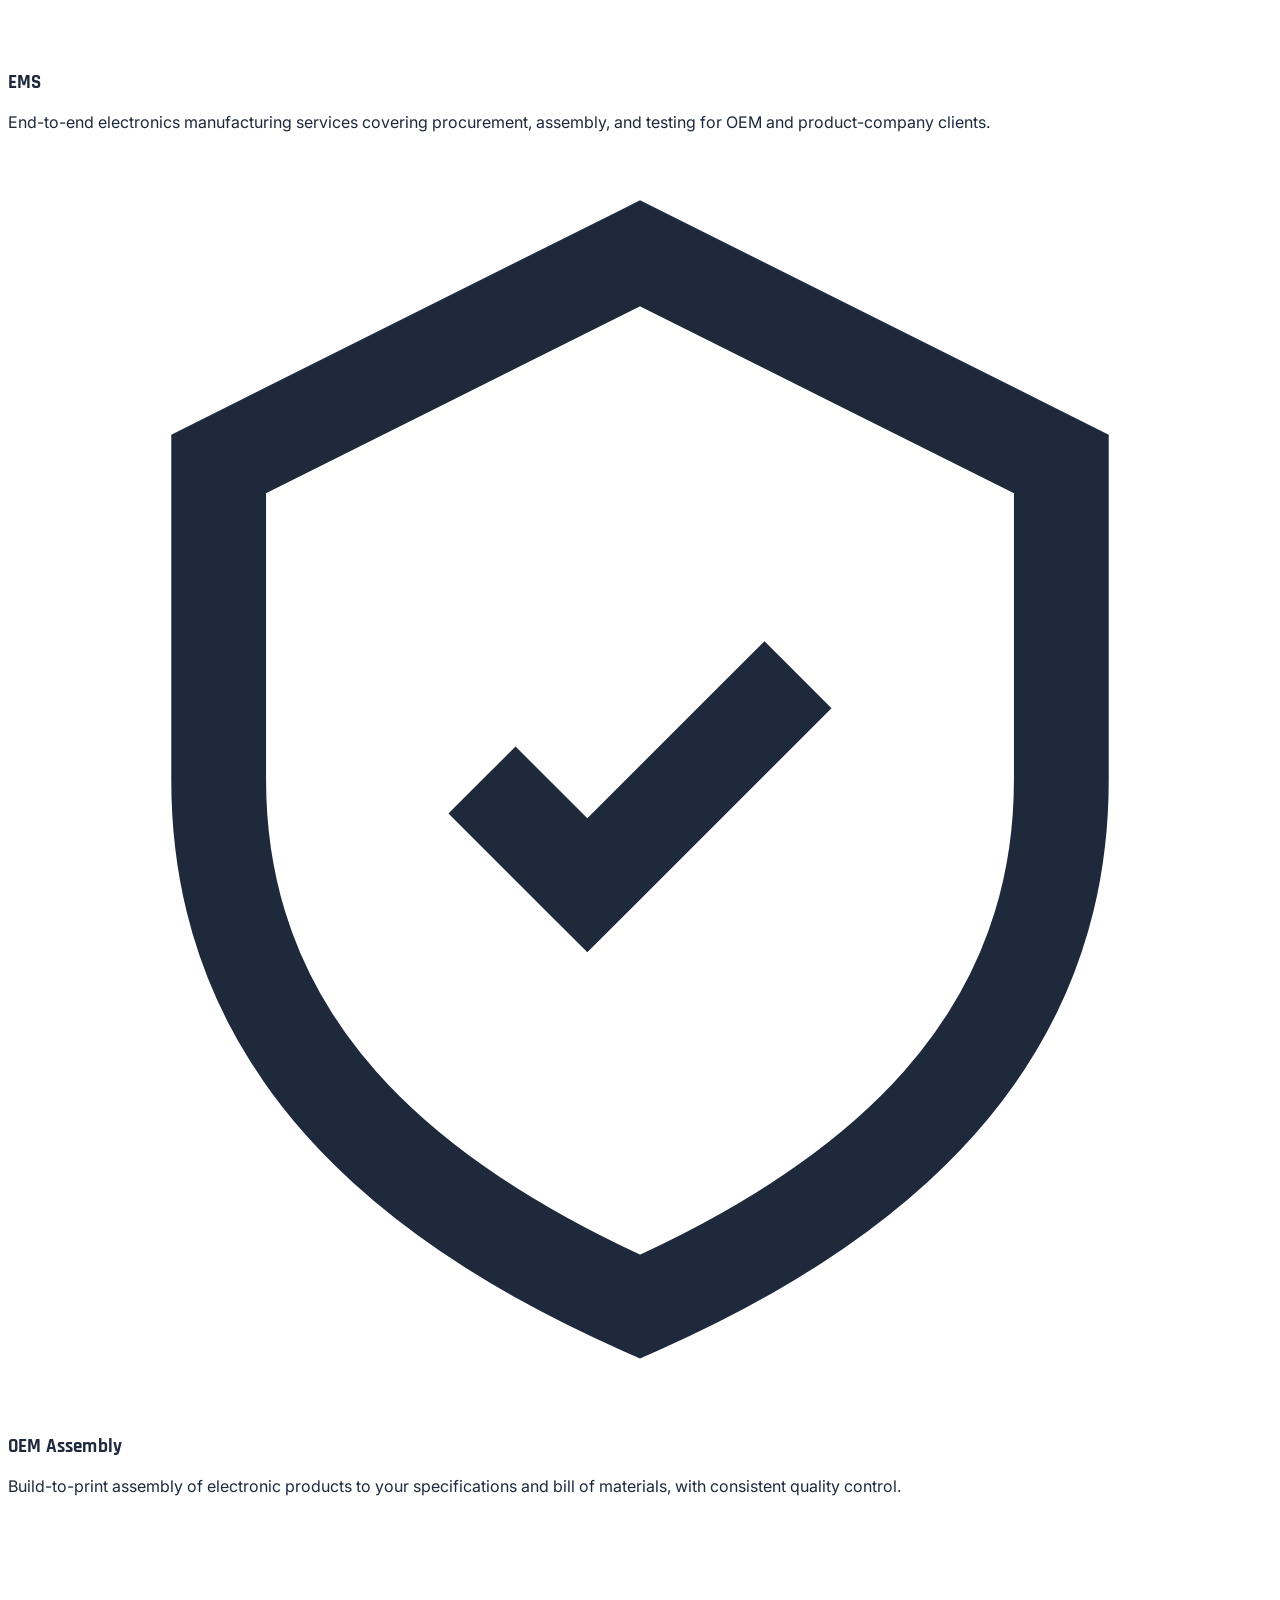
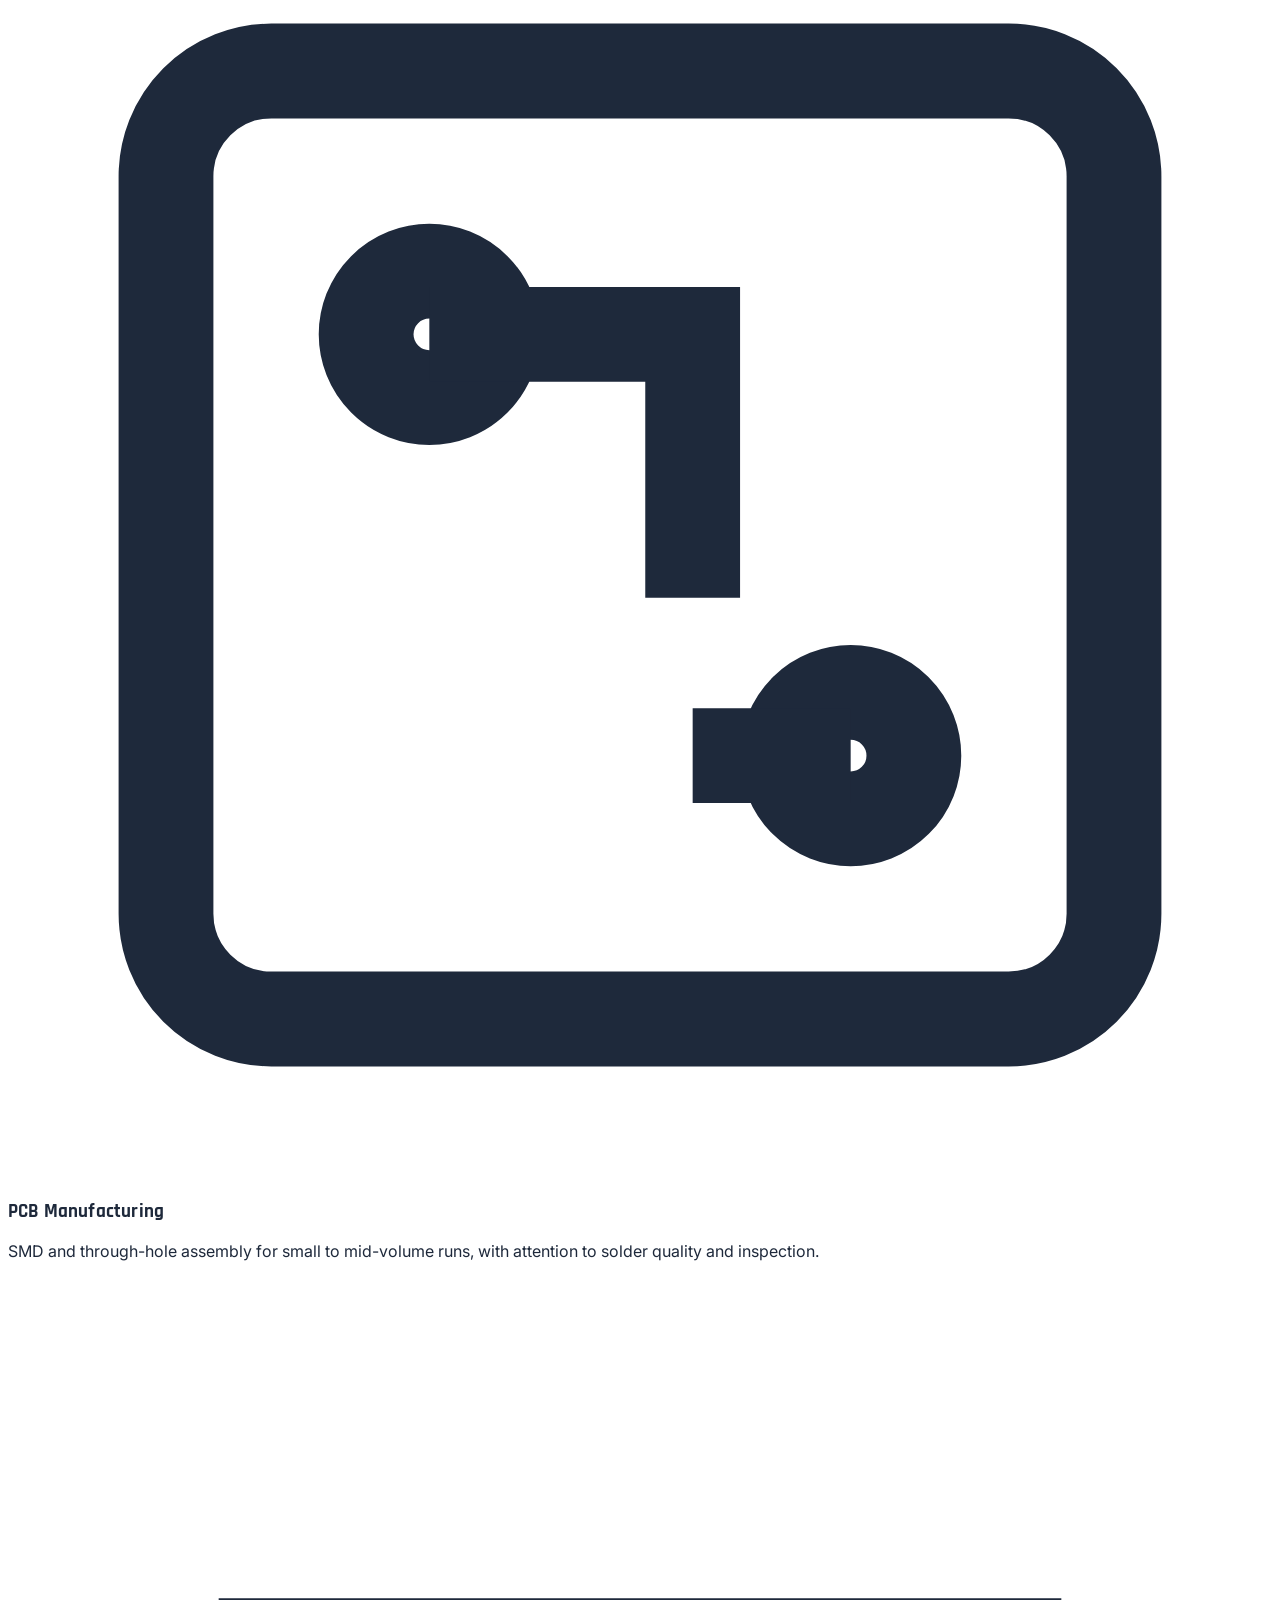
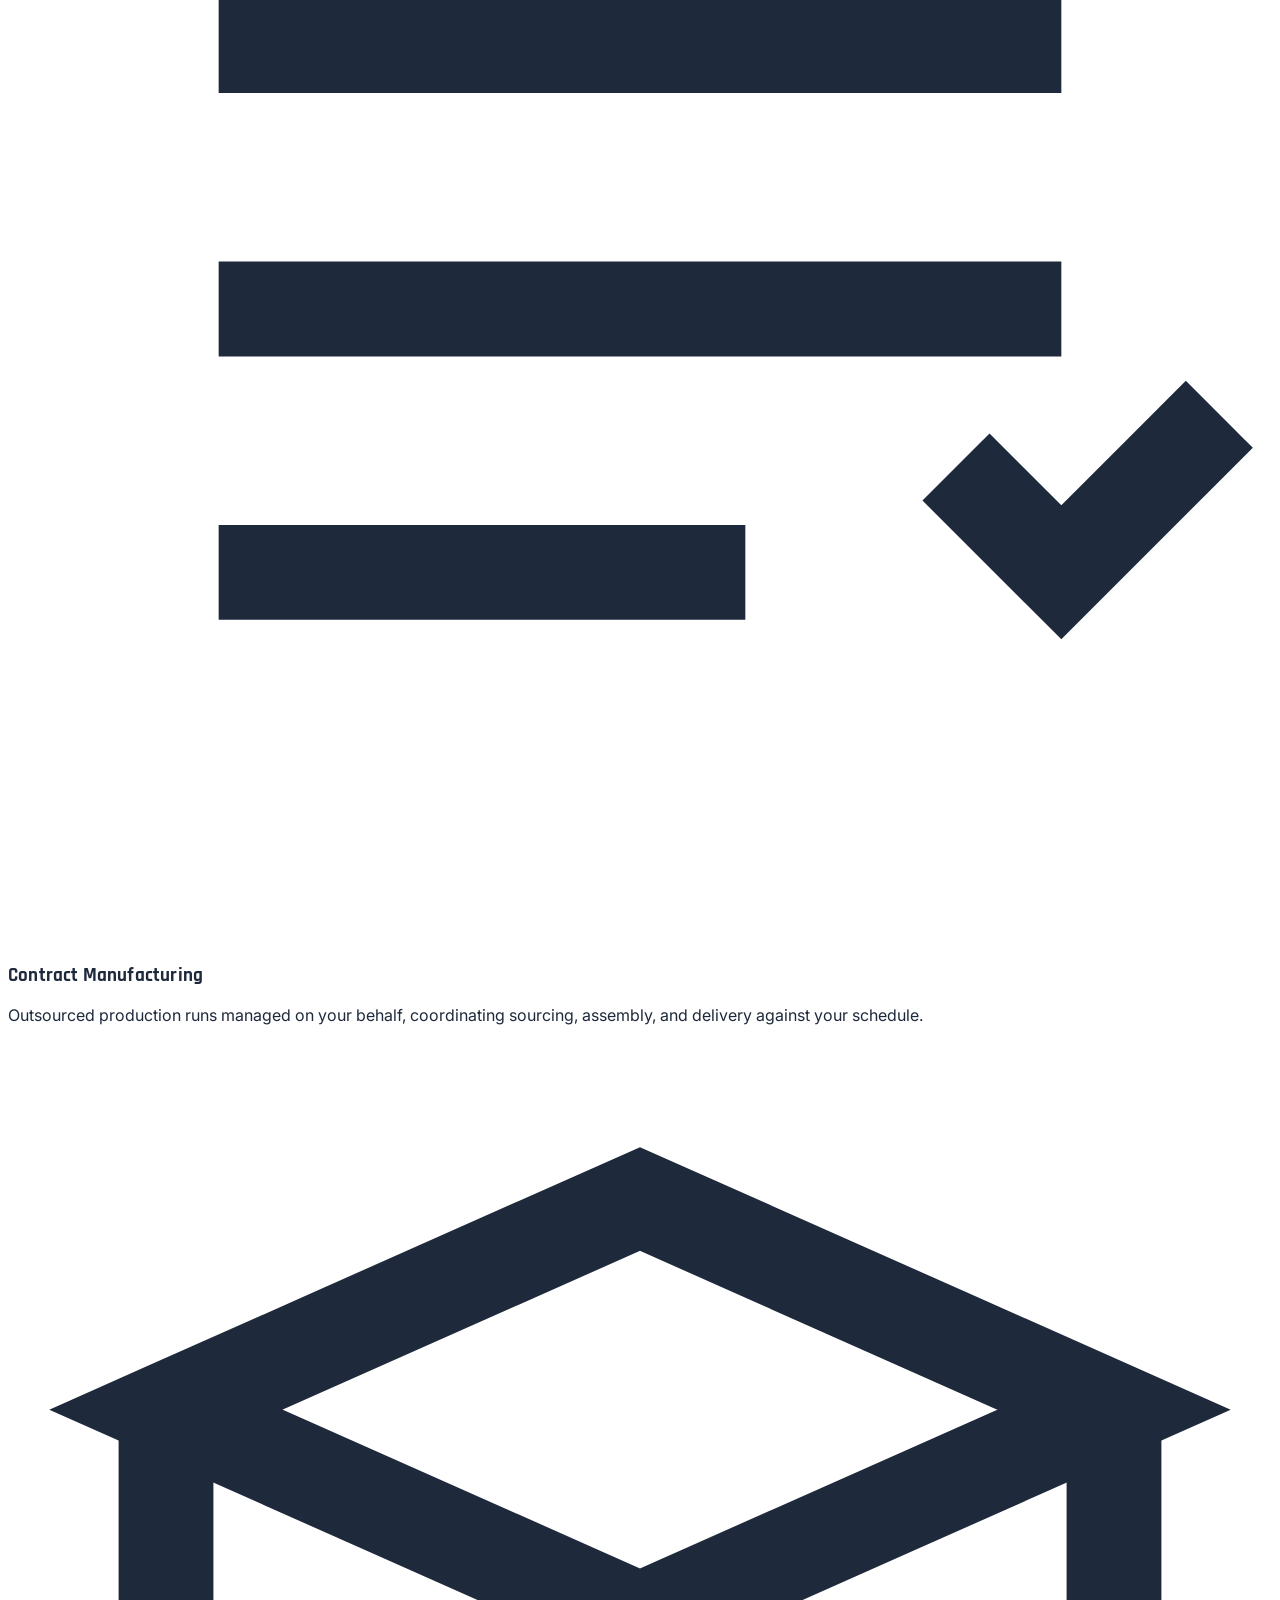
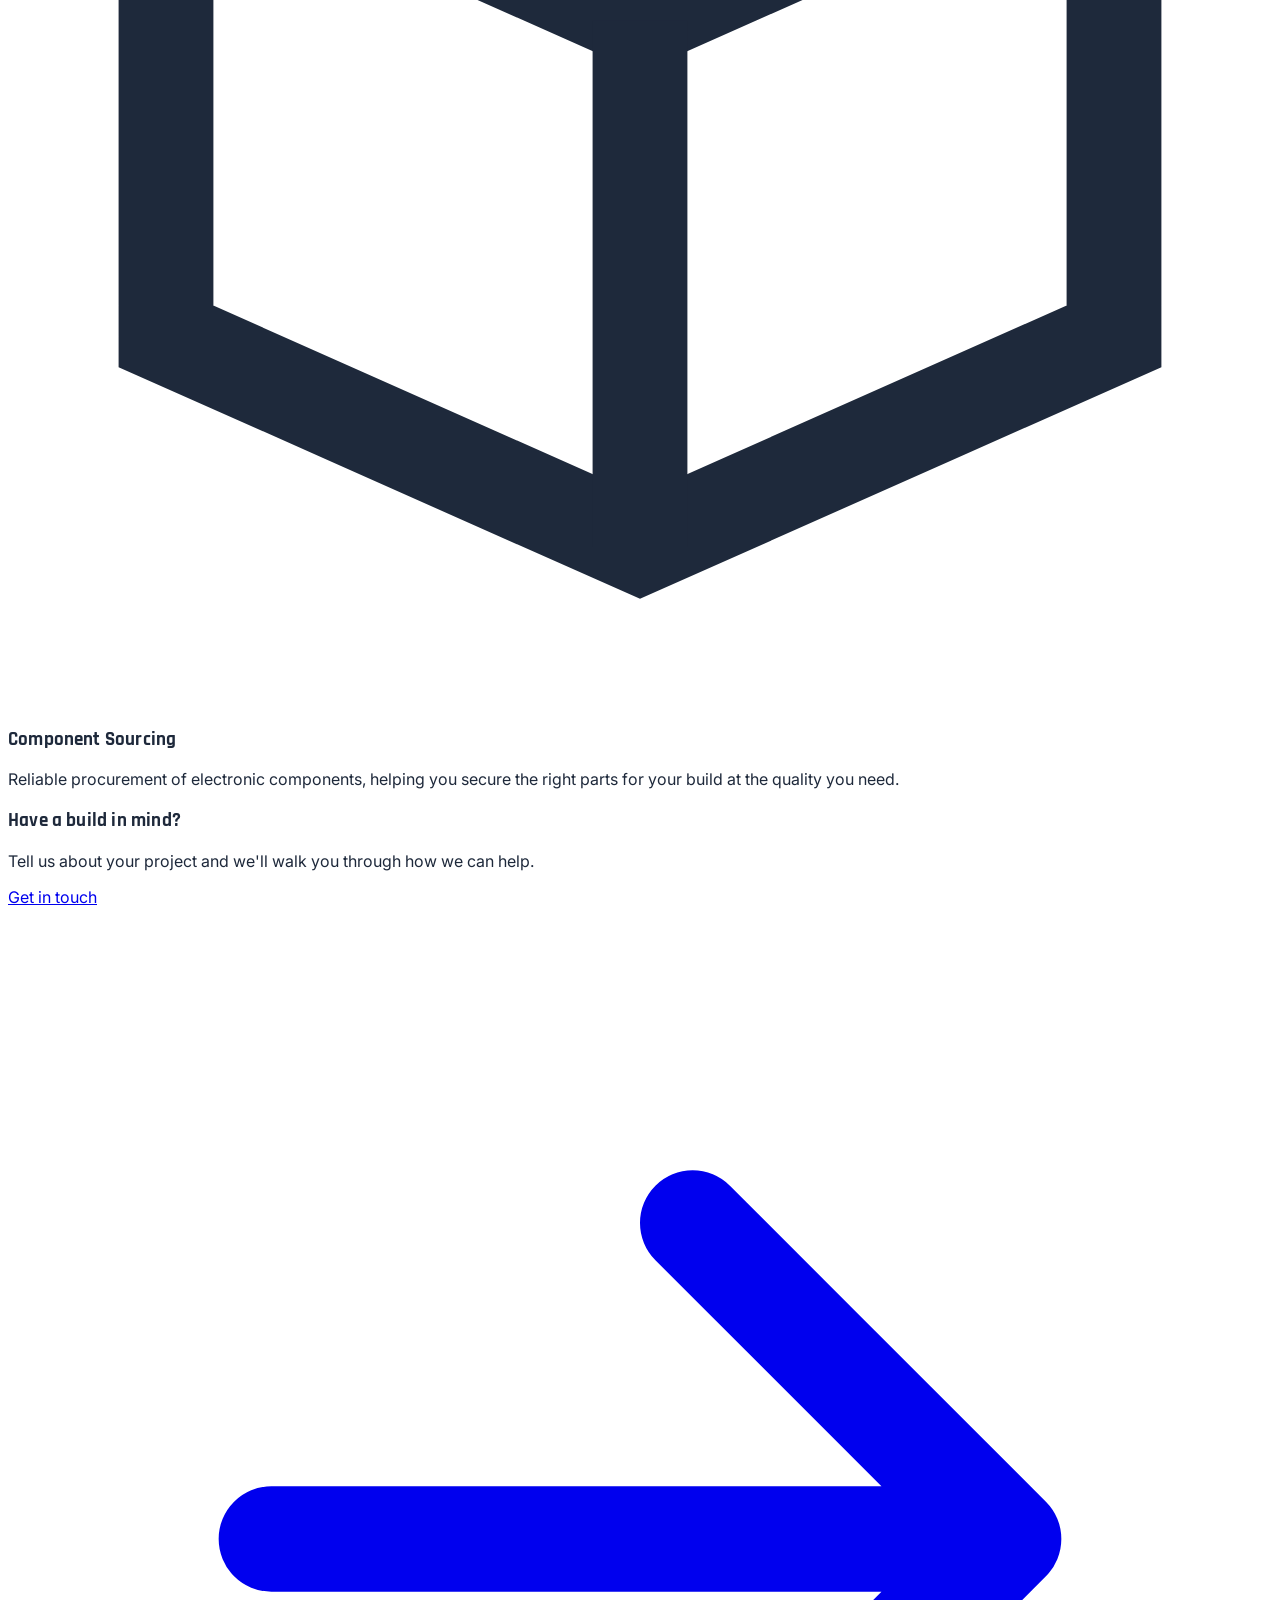
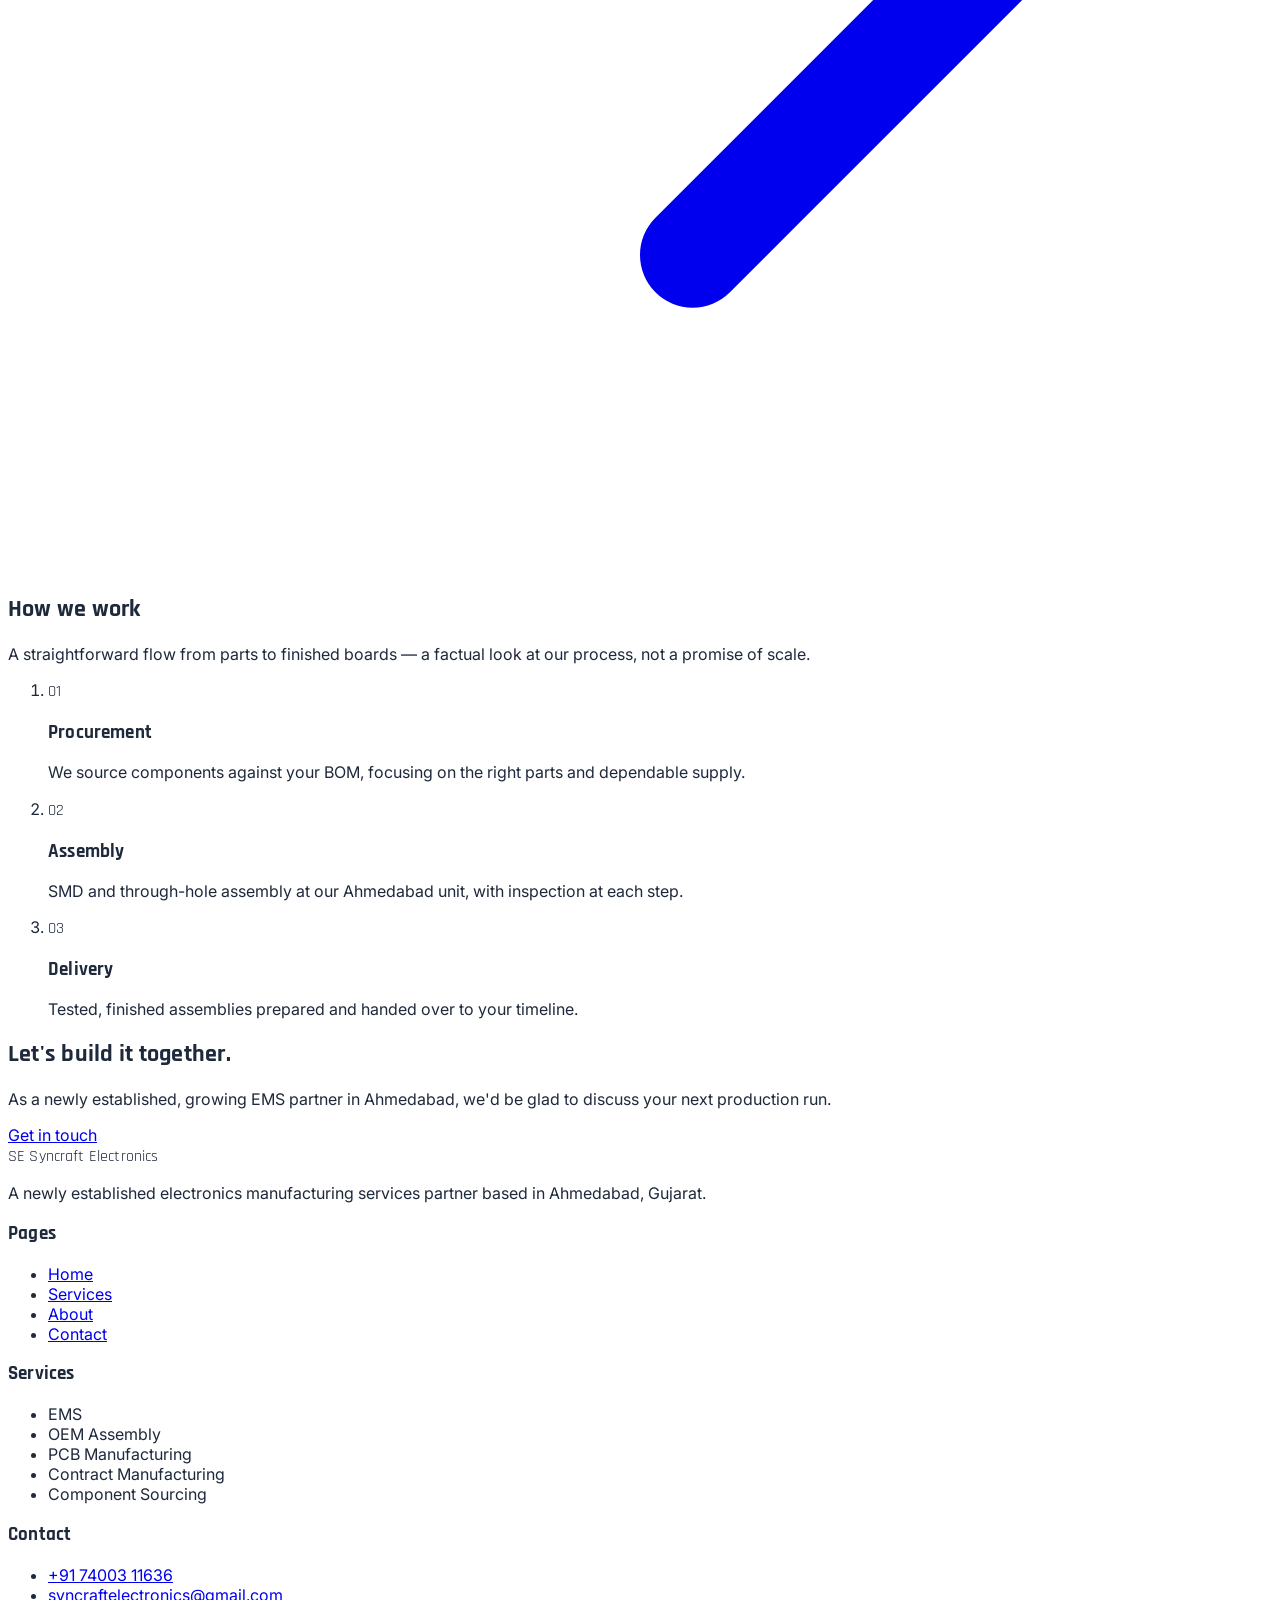
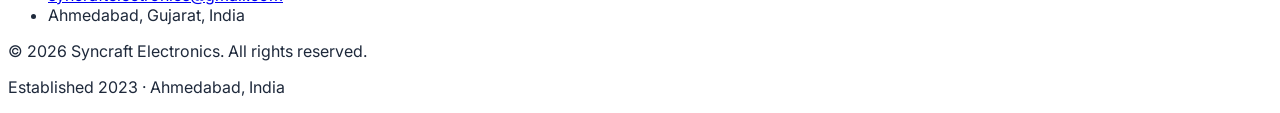
==== commit c7752b34: "Remove illustrative image disclaimers" ====
--- a/index.html
+++ b/index.html
@@ -133,7 +133,7 @@
             class="rounded-xl shadow-xl ring-1 ring-slate-200 w-full object-cover aspect-[4/3]"
             loading="eager"
           />
-          <p class="mt-2 text-xs text-muted text-right">Illustrative image — not Syncraft's own facility.</p>
+
         </div>
       </div>
     </section>
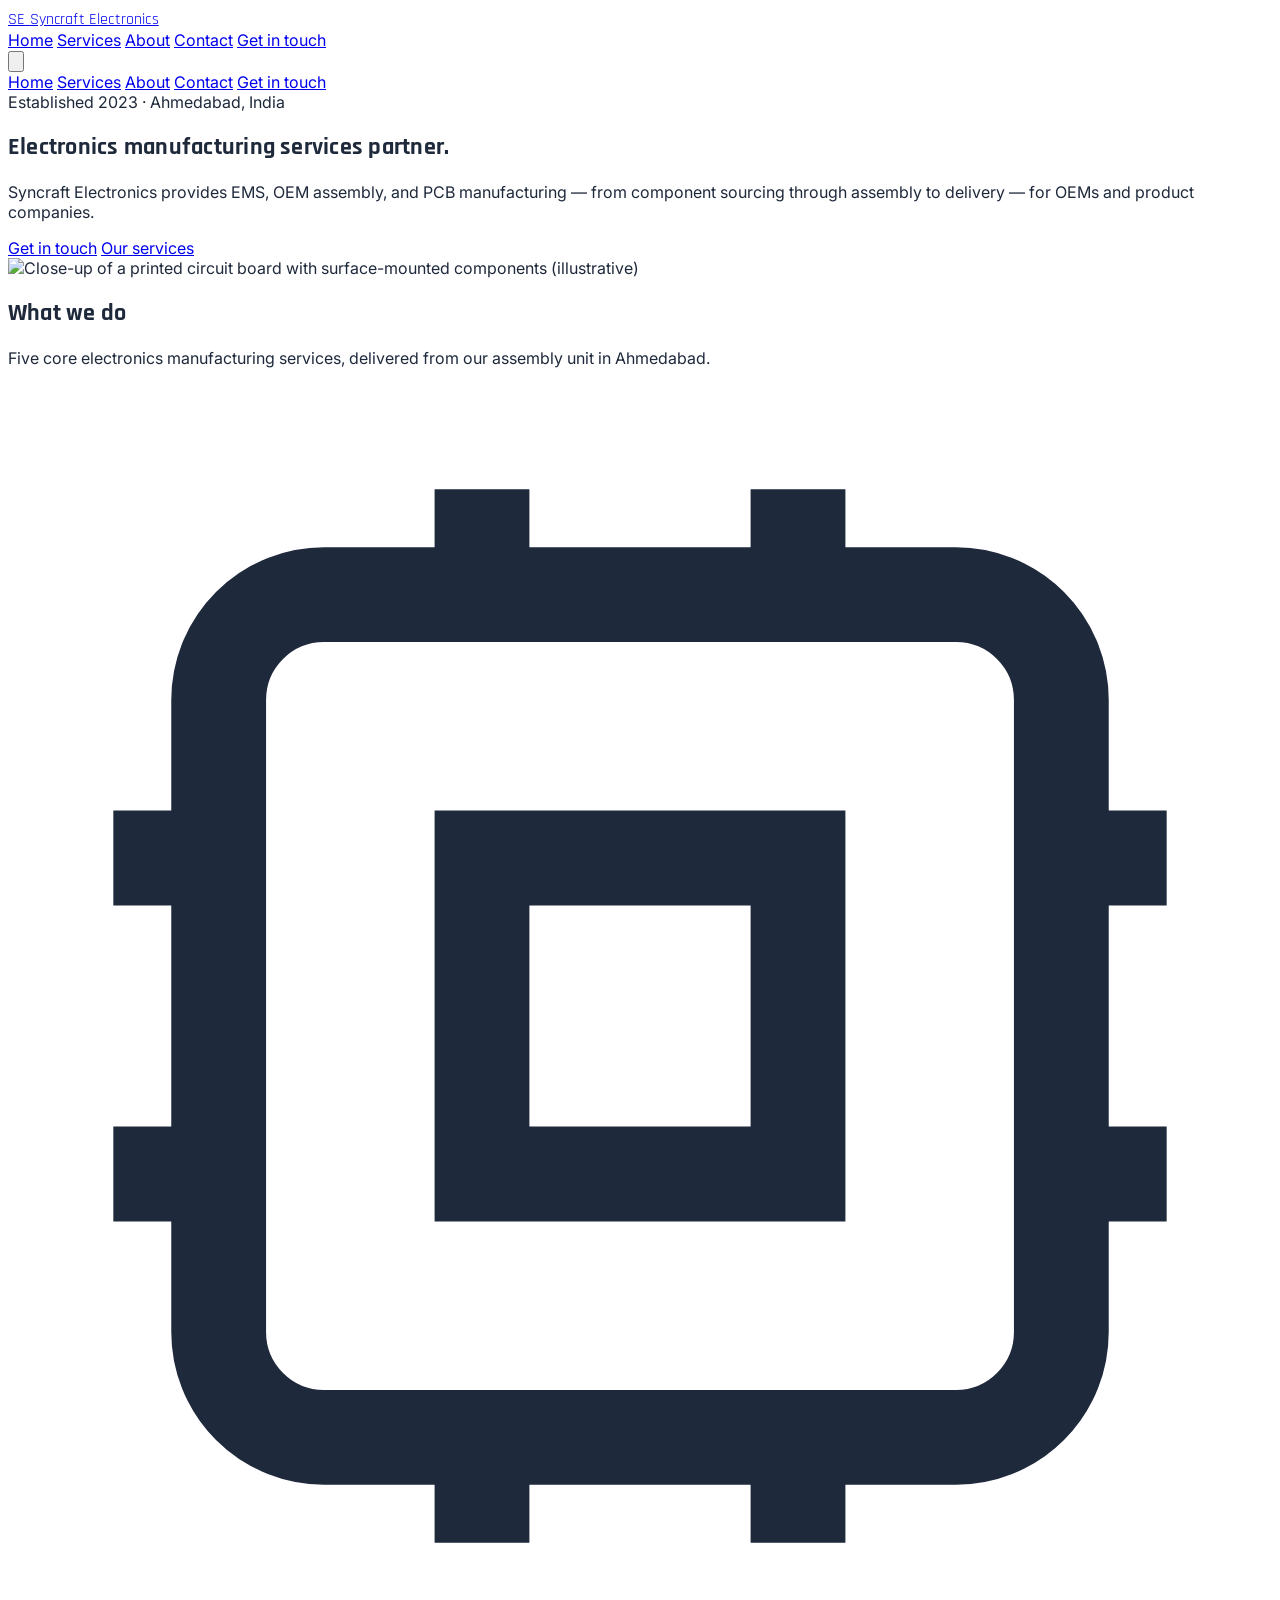
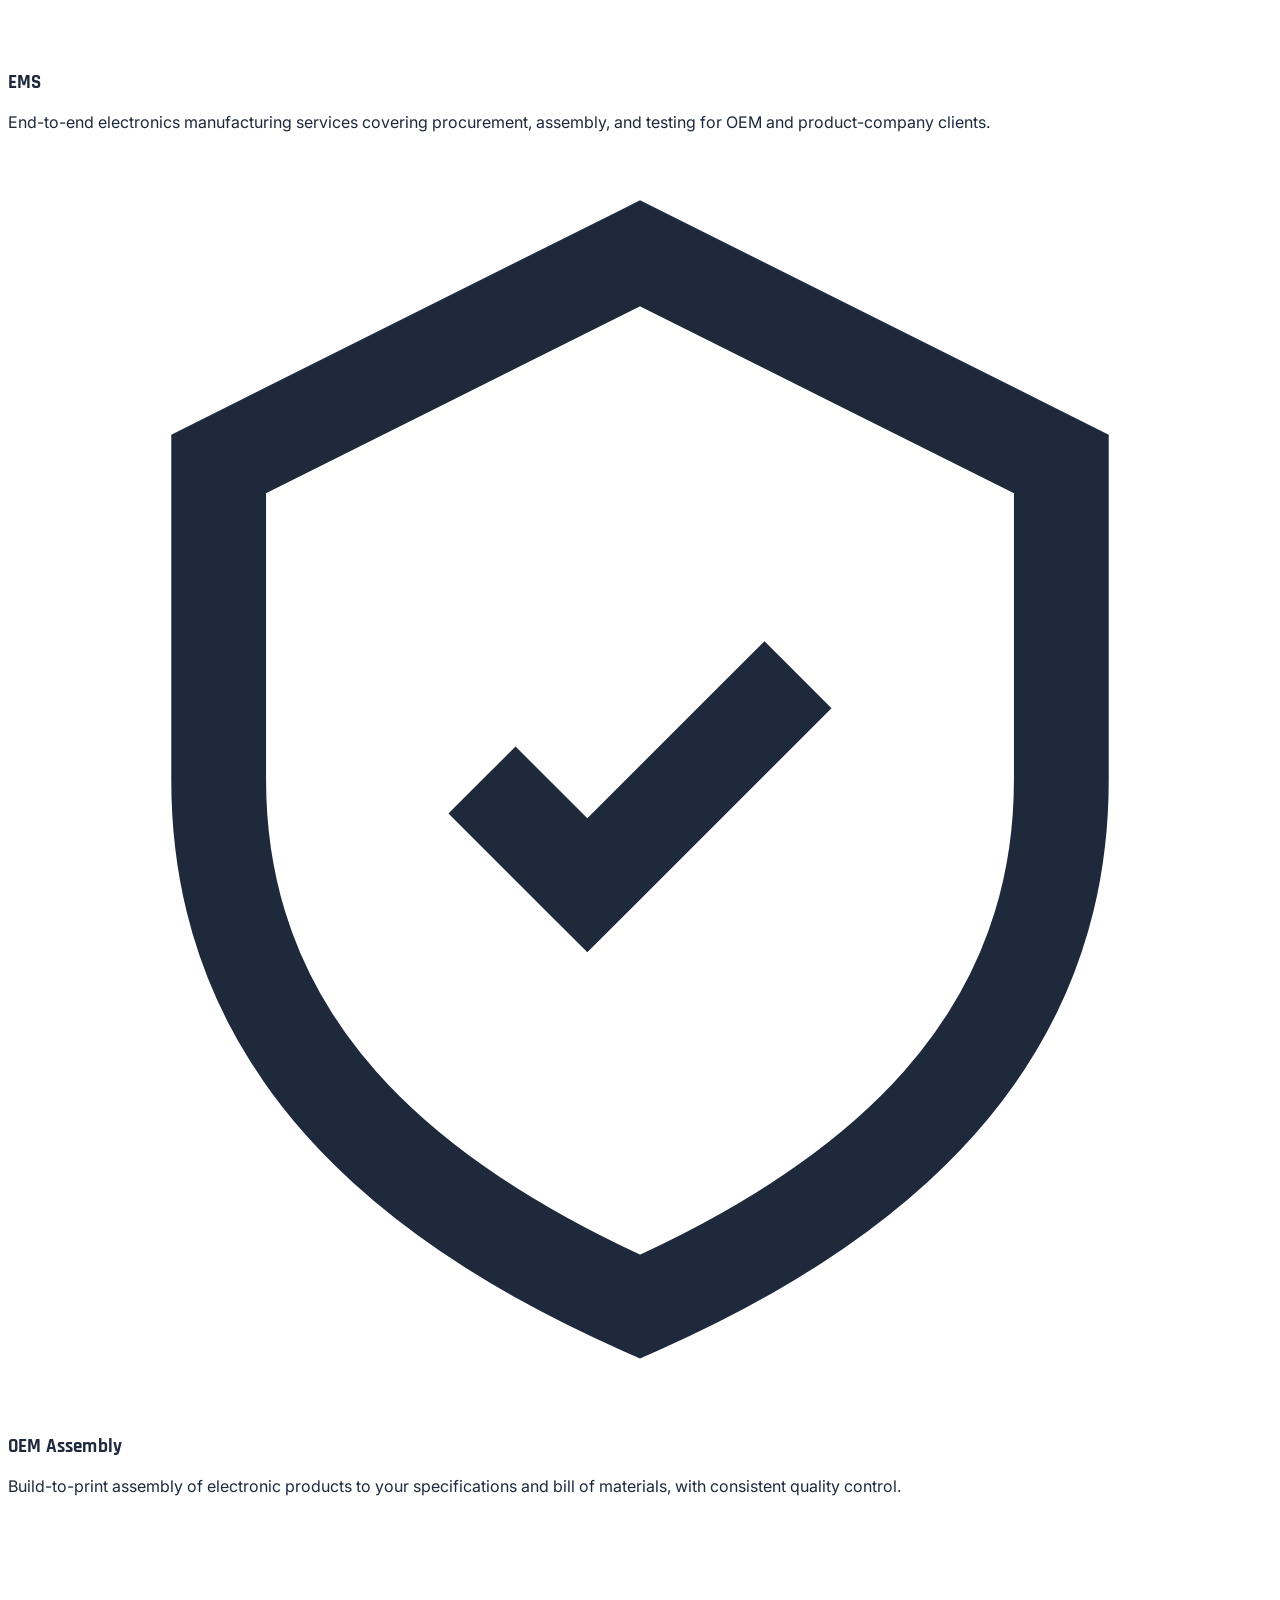
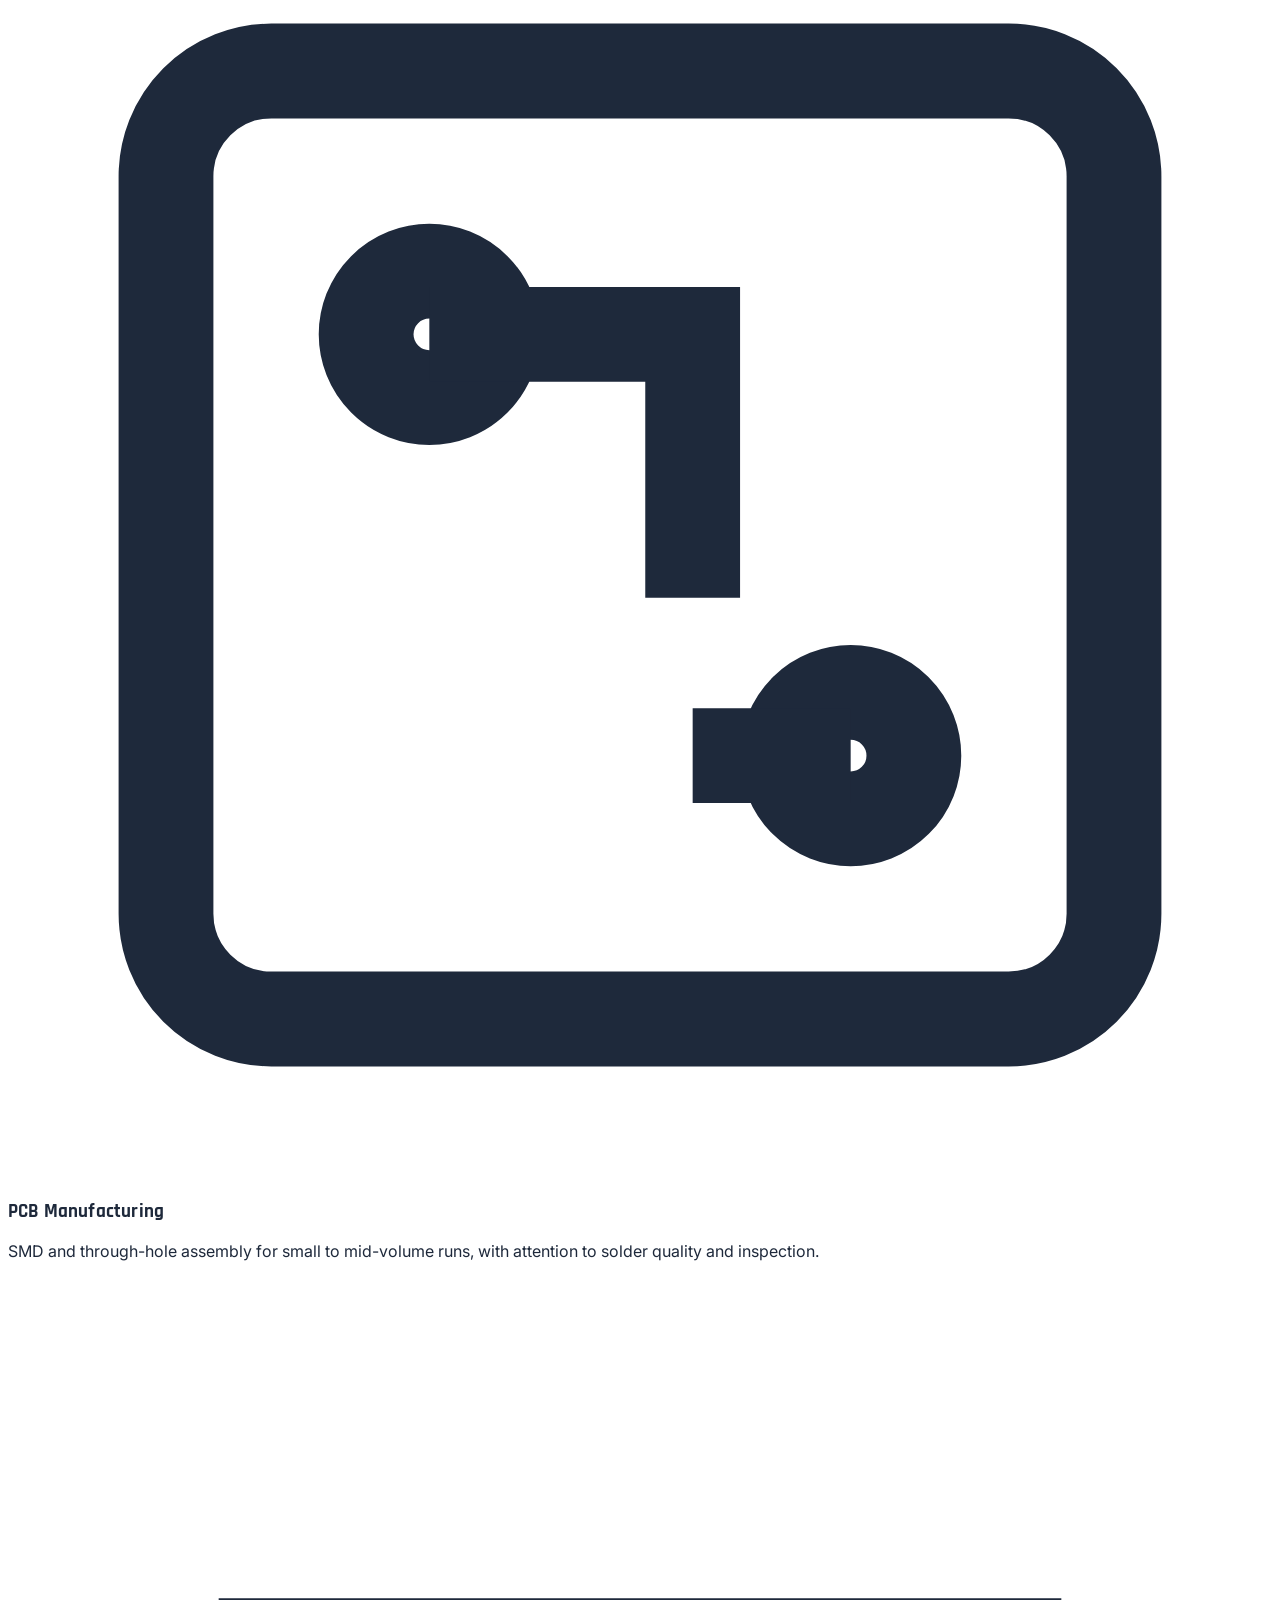
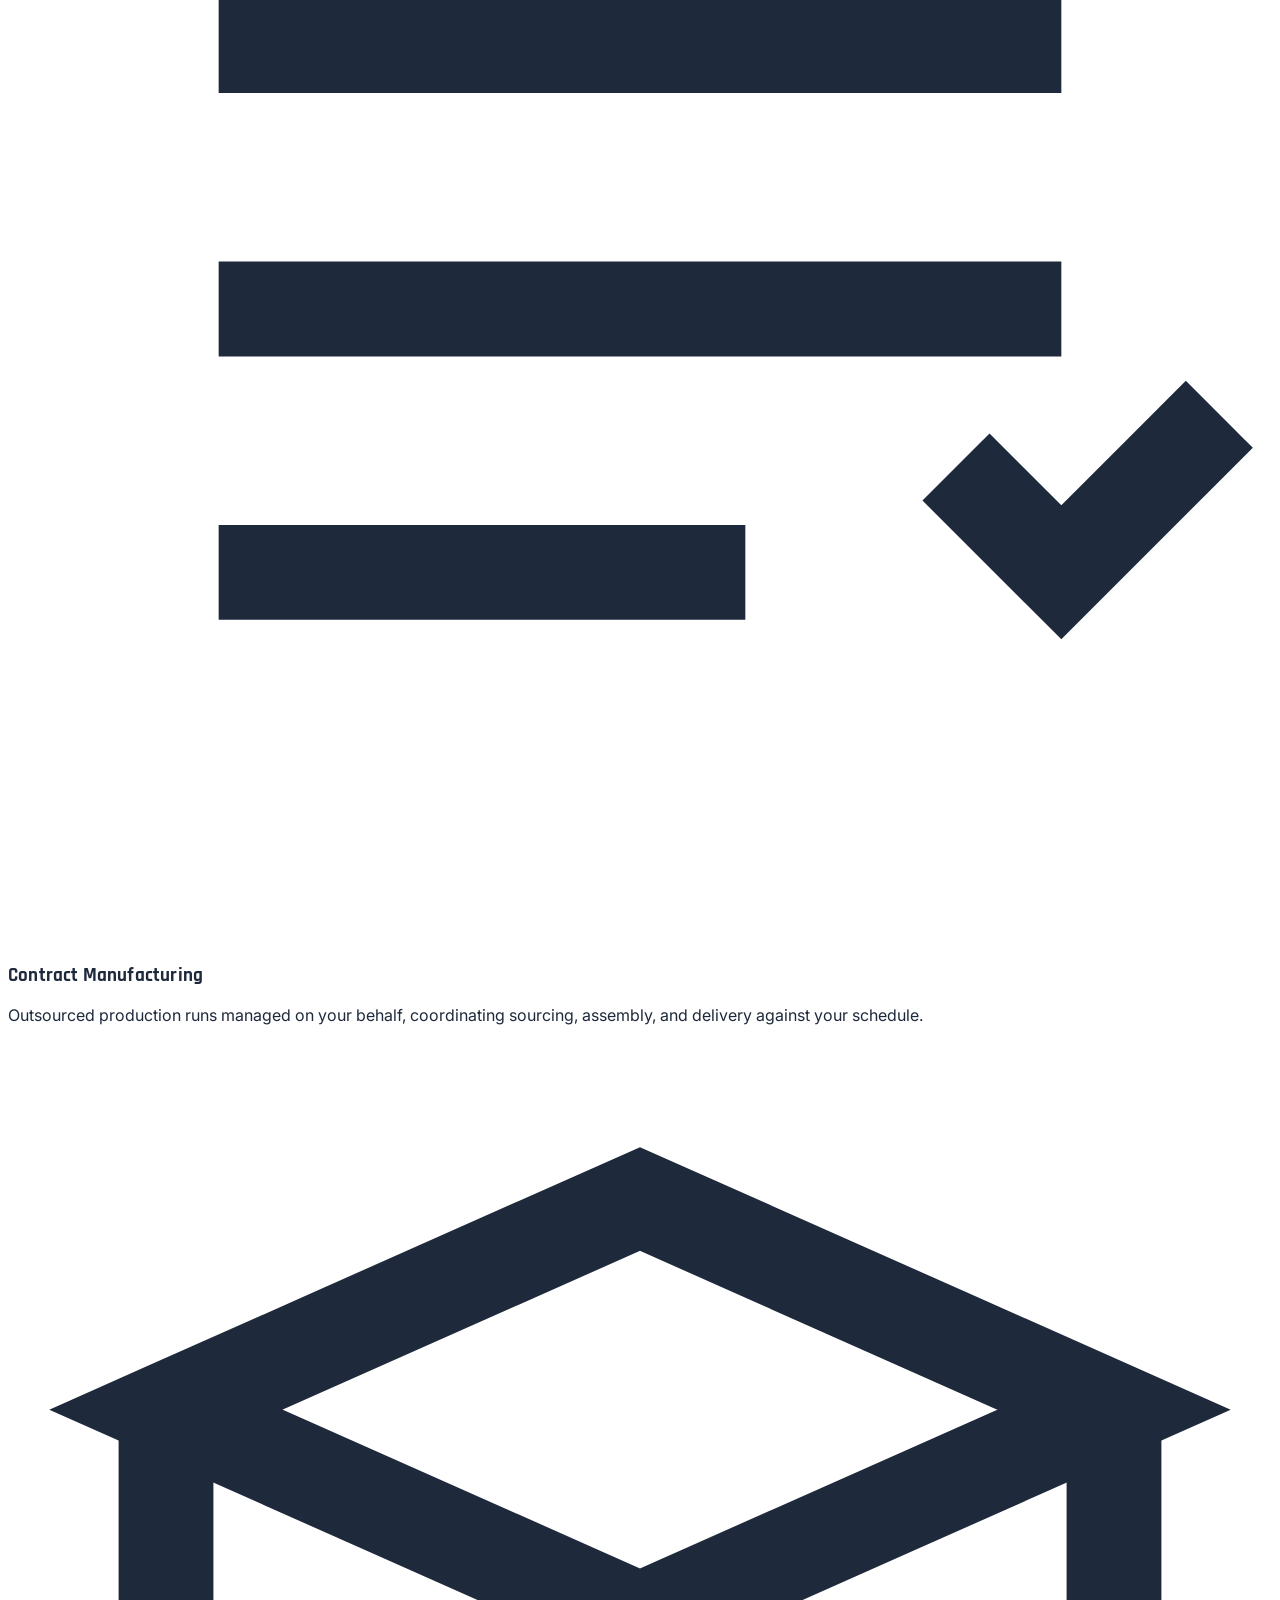
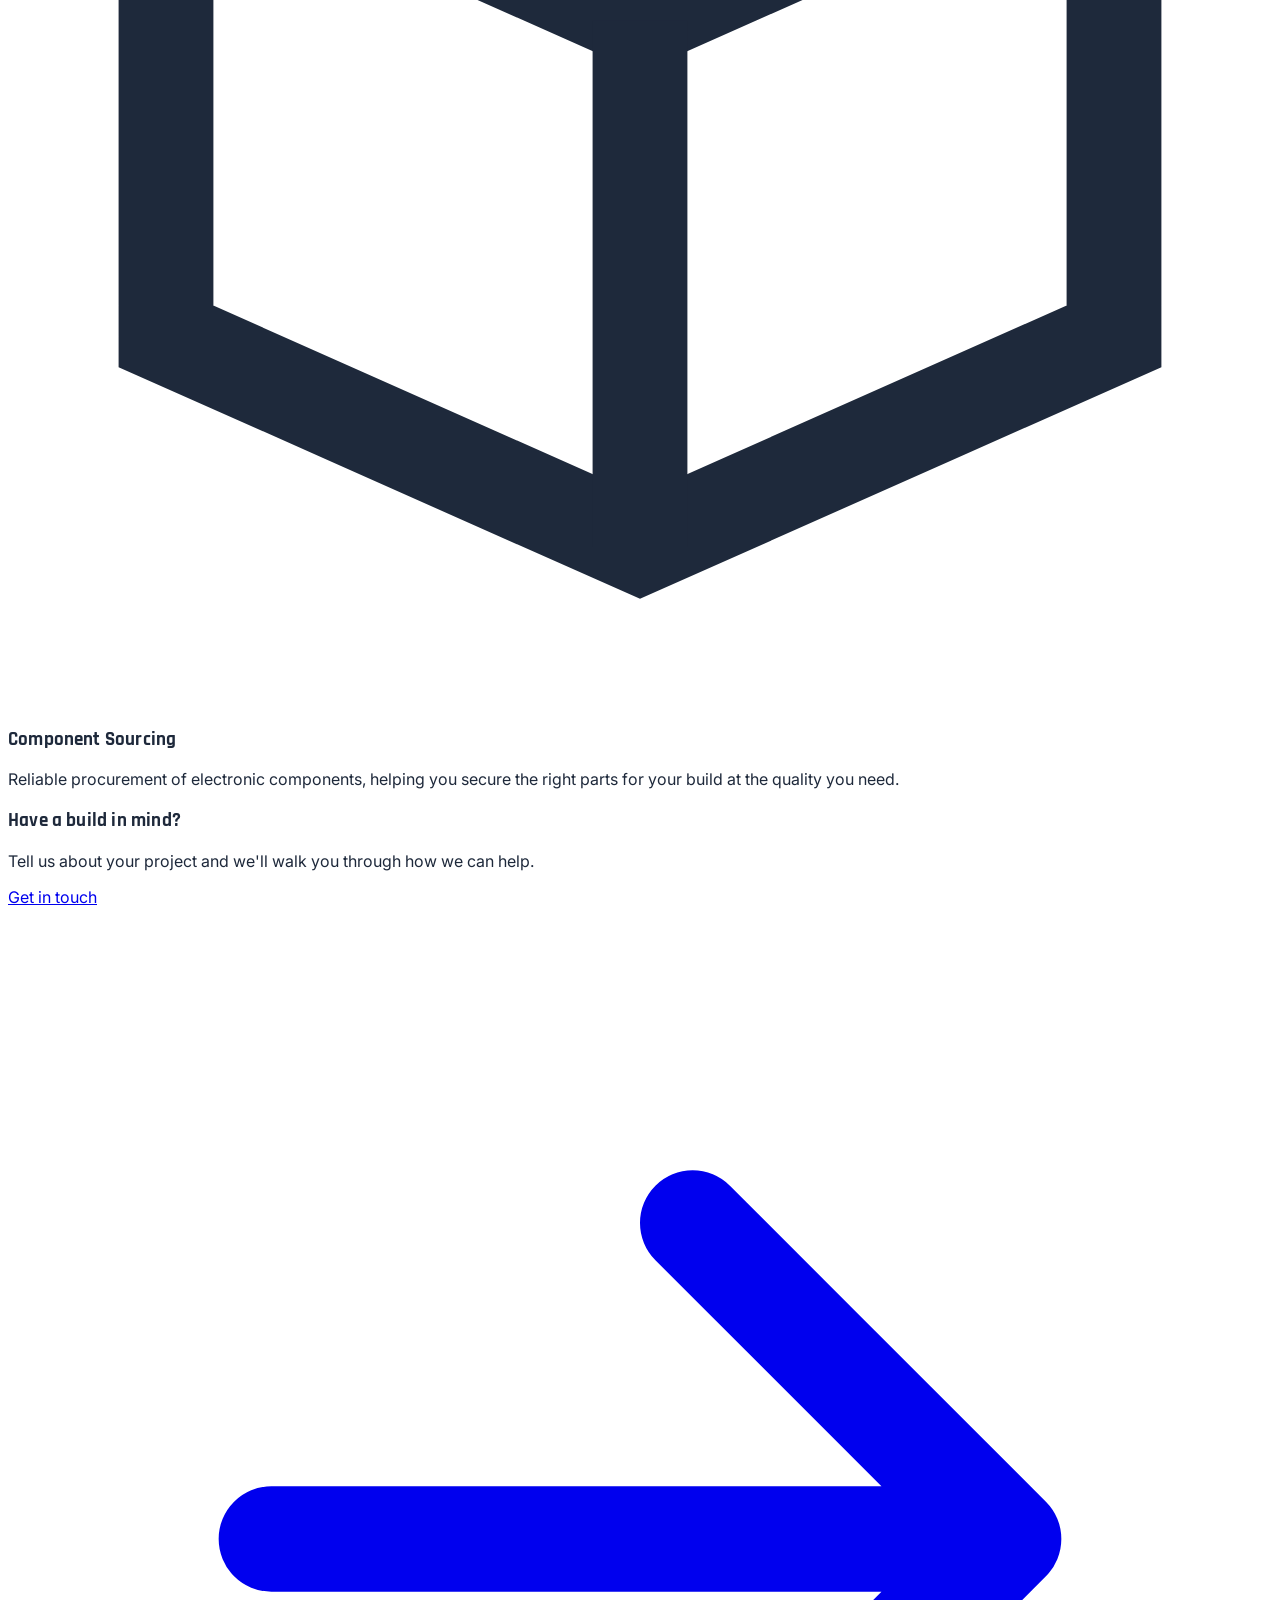
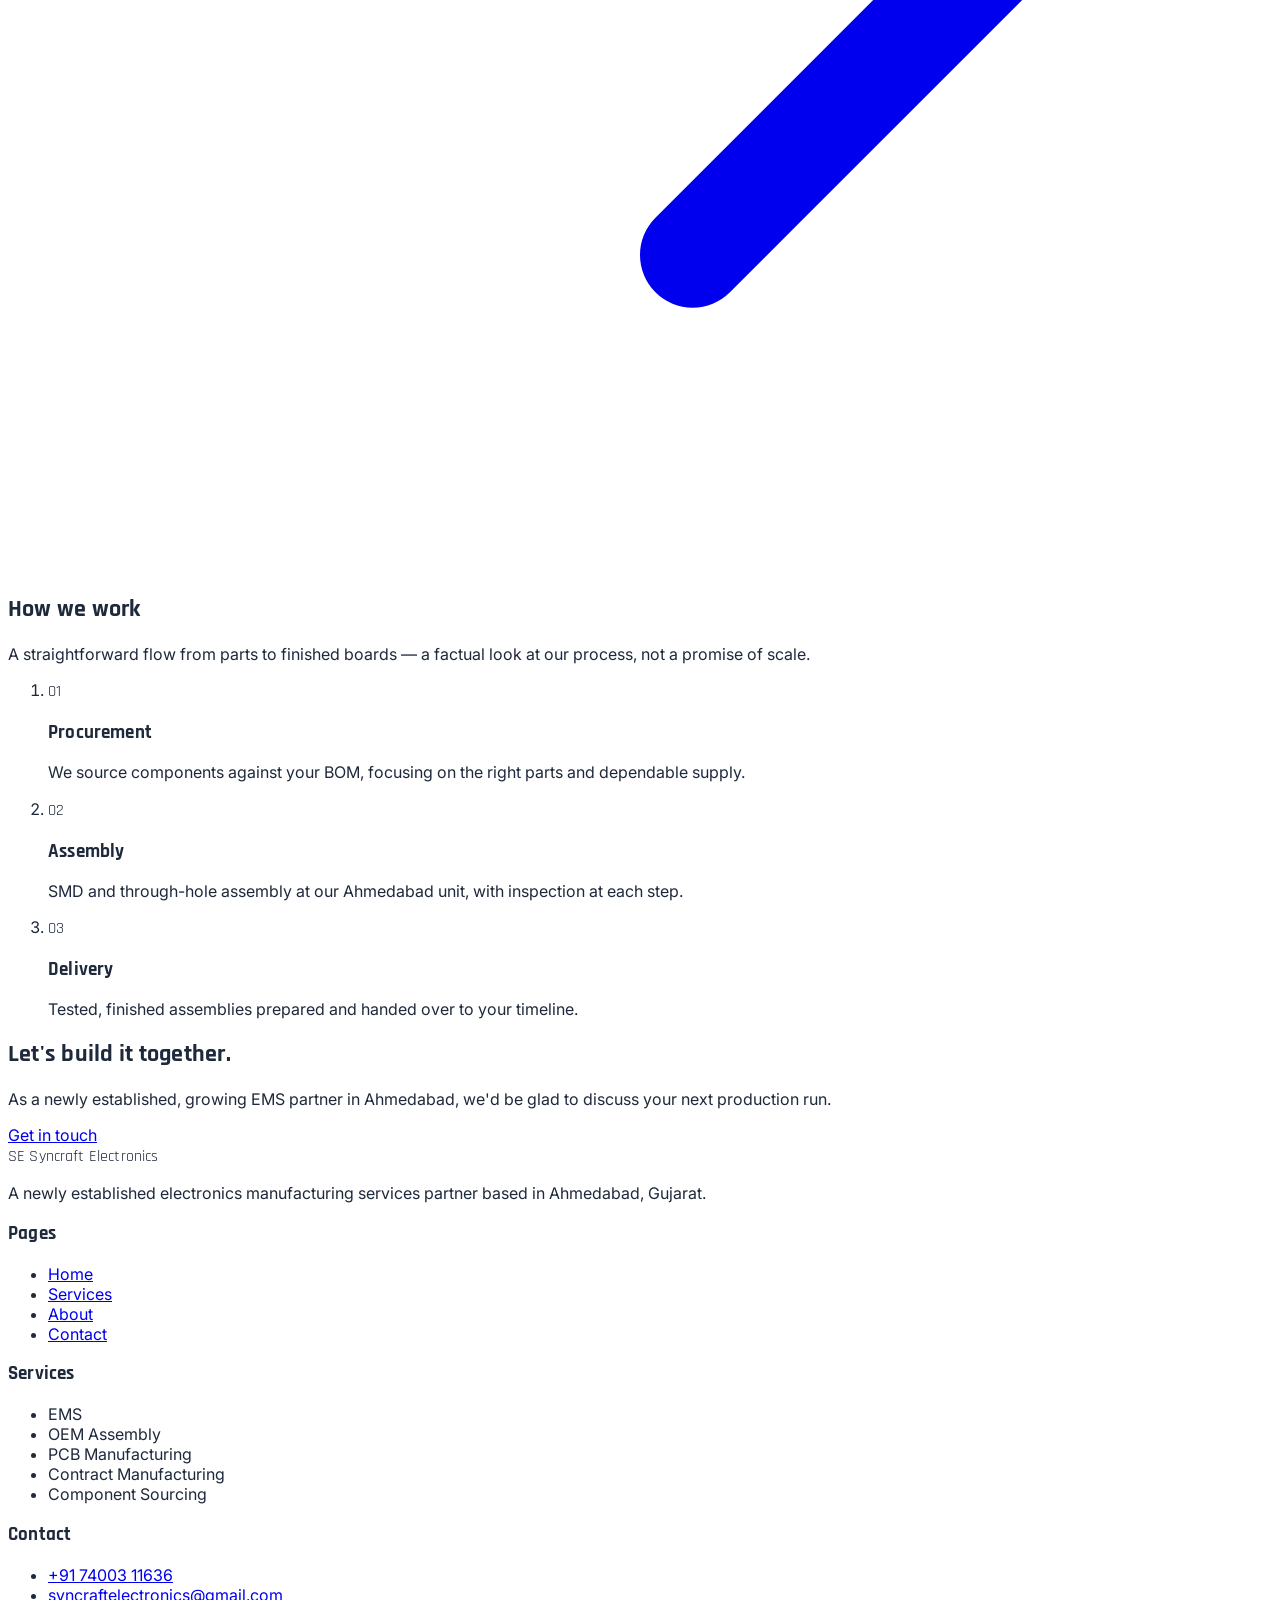
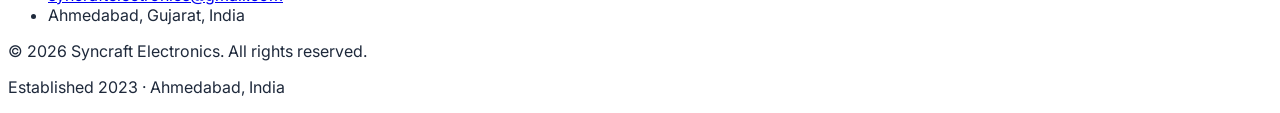
==== commit 028776ef: "Update hero heading" ====
--- a/index.html
+++ b/index.html
@@ -114,7 +114,7 @@
         <div data-reveal>
           <span class="inline-block text-xs font-semibold tracking-widest uppercase text-brand mb-5">Established 2023 · Ahmedabad, India</span>
           <h1 class="font-display font-bold text-navy text-4xl sm:text-5xl lg:text-6xl leading-[1.05]">
-            An Ahmedabad-based electronics manufacturing services partner.
+            Electronics manufacturing services partner.
           </h1>
           <p class="mt-6 text-lg text-muted max-w-xl">
             Syncraft Electronics provides EMS, OEM assembly, and PCB manufacturing — from component sourcing through assembly to delivery — for OEMs and product companies.
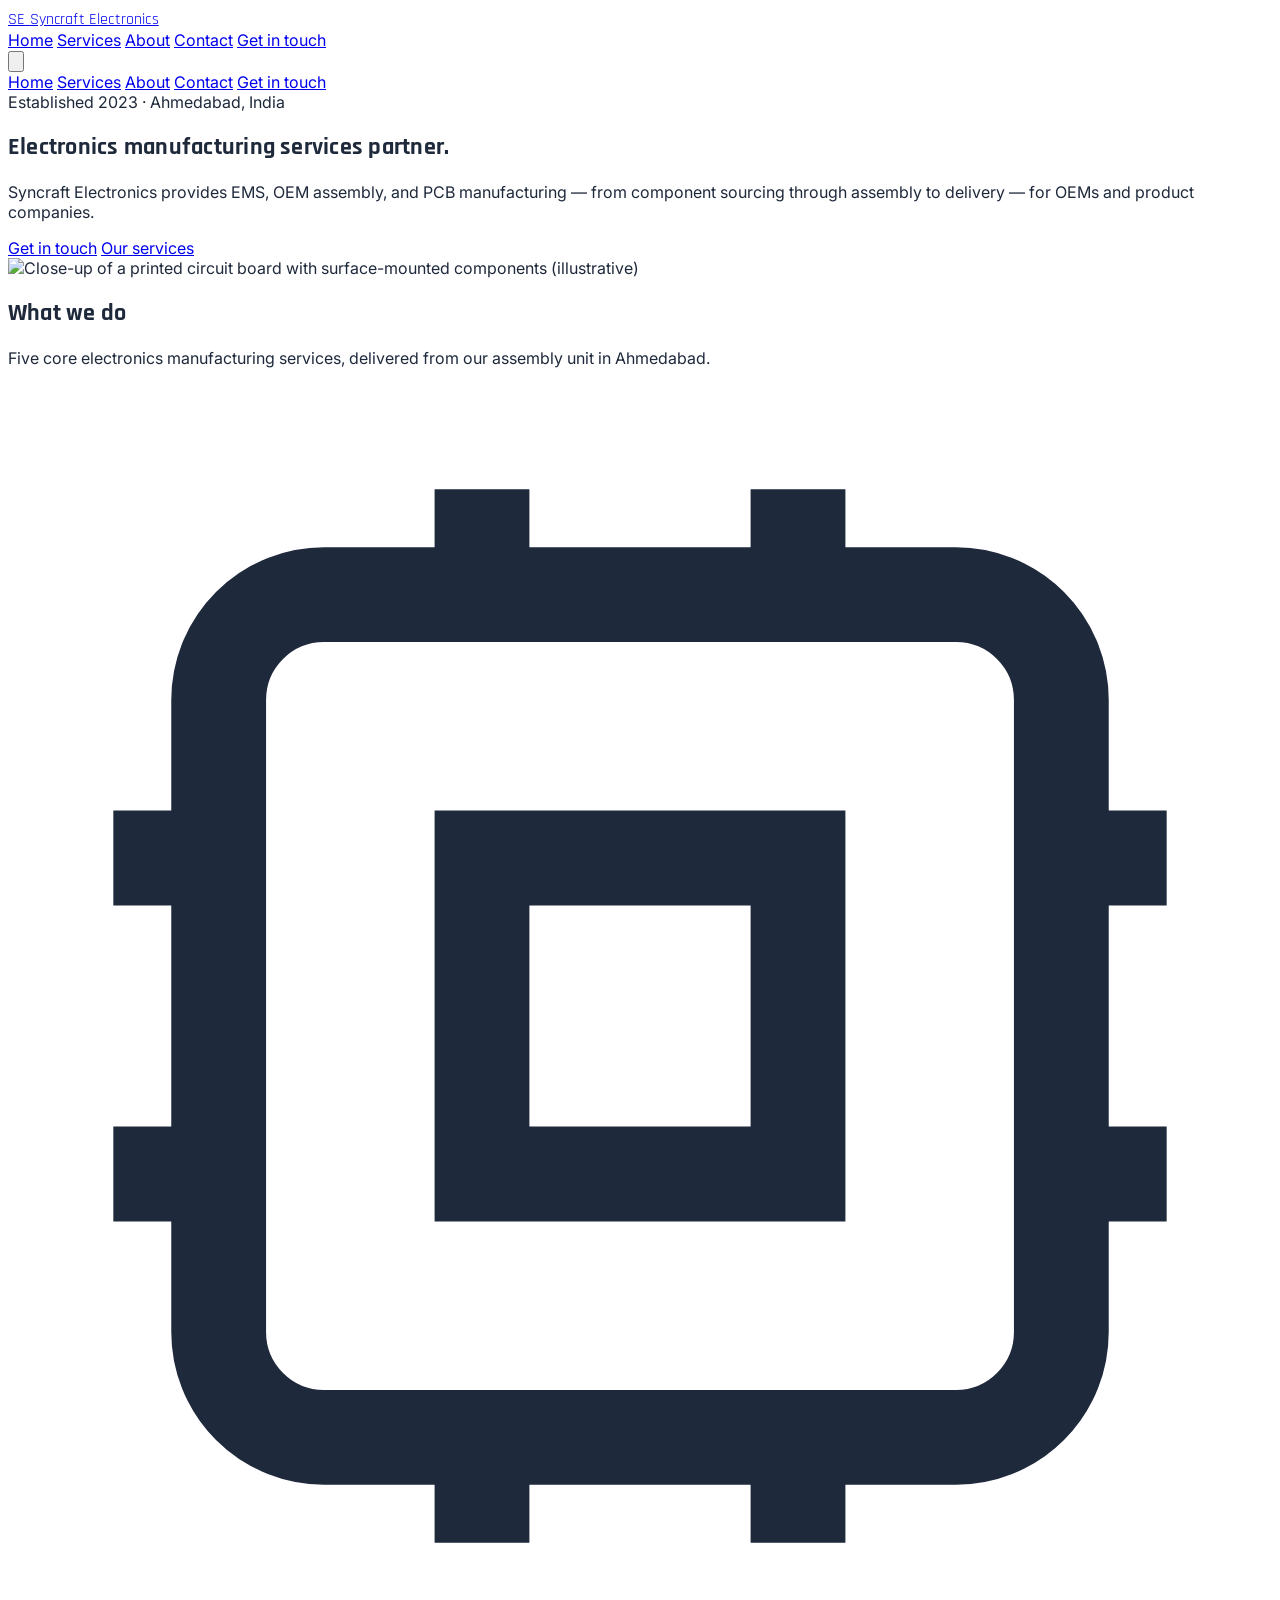
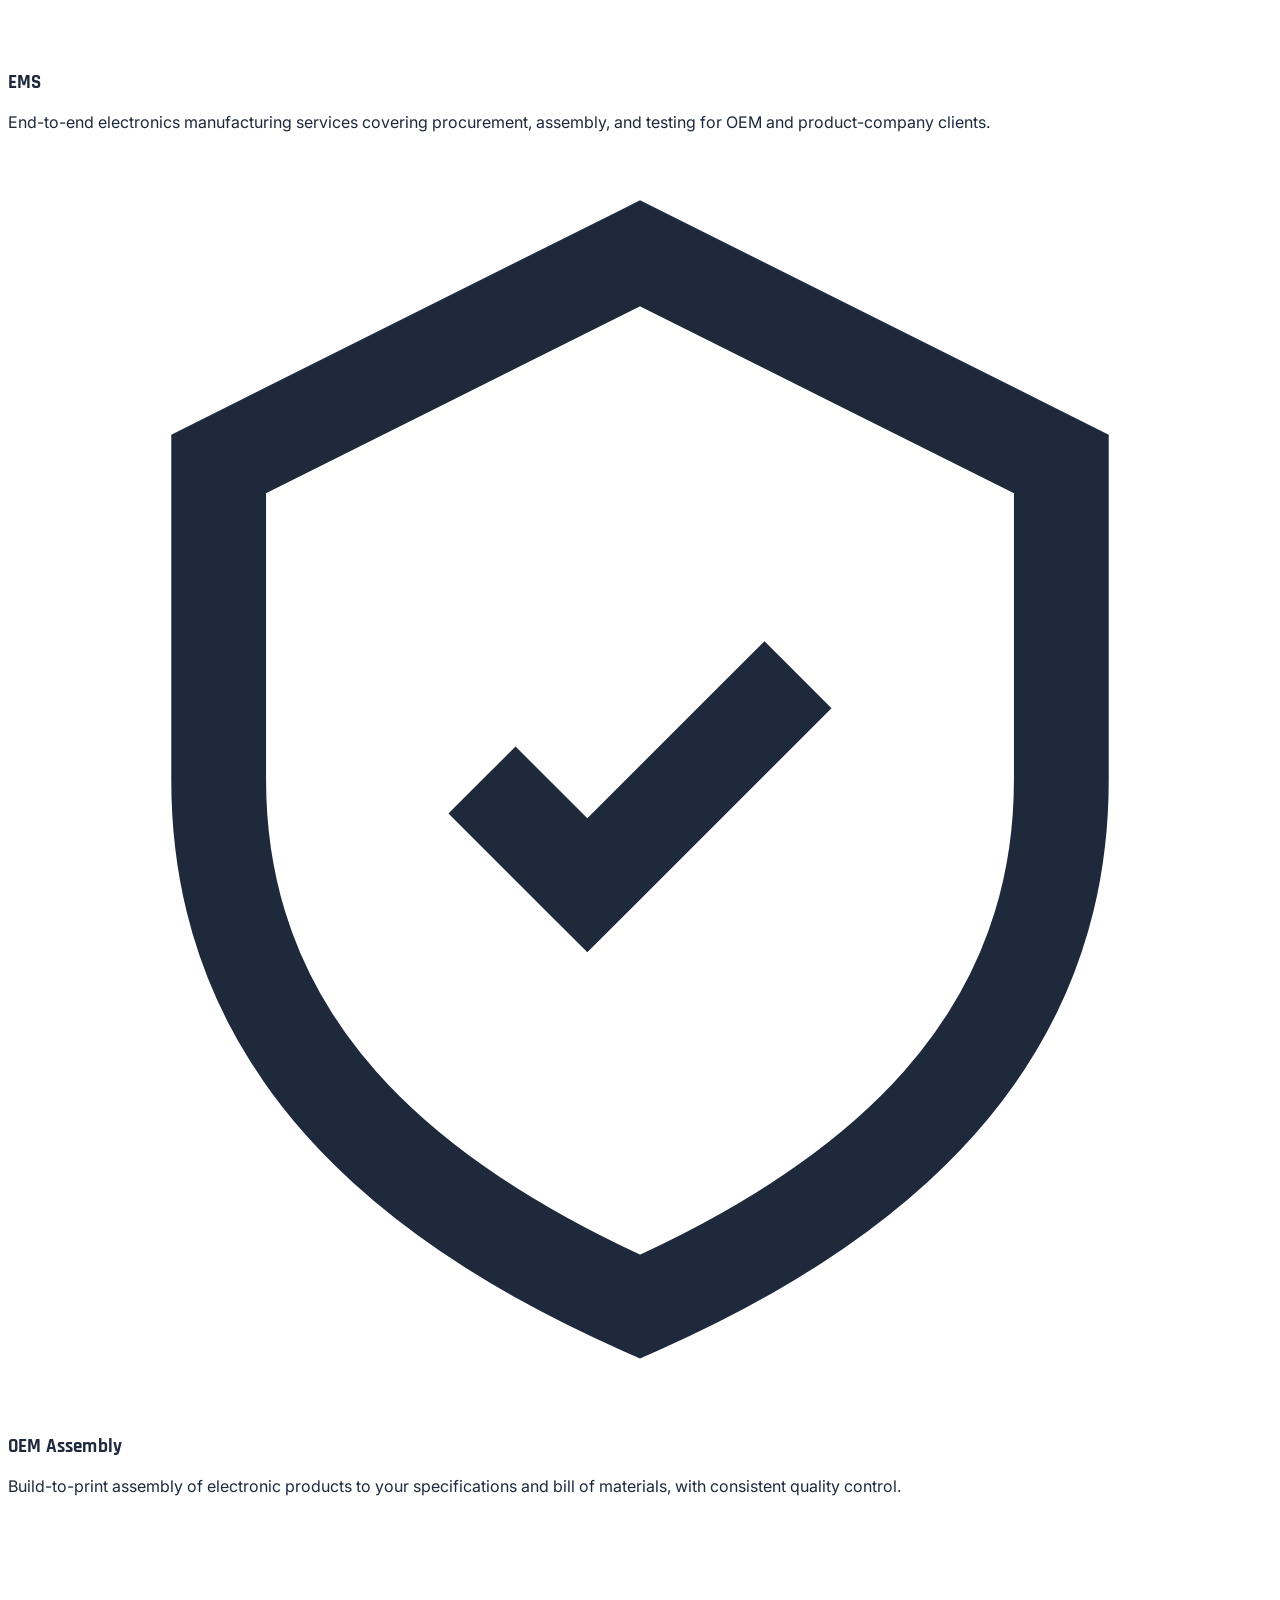
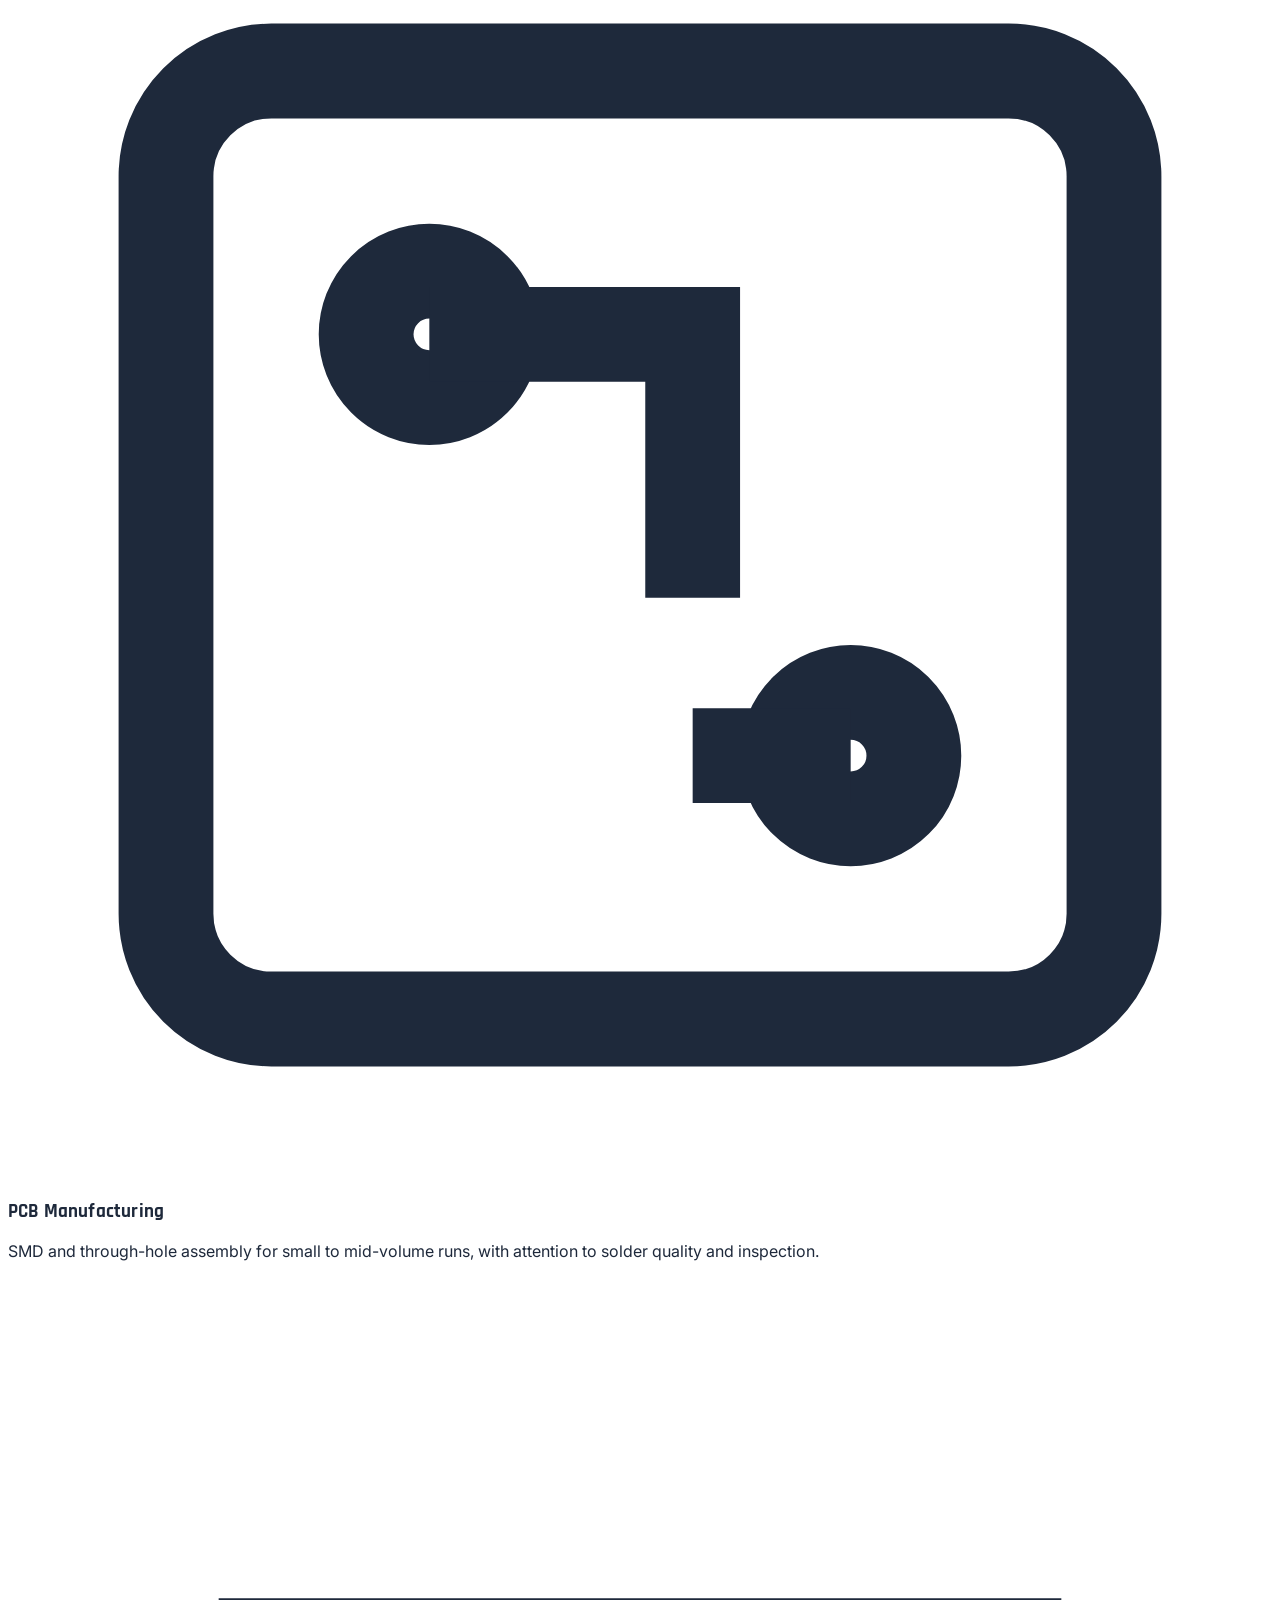
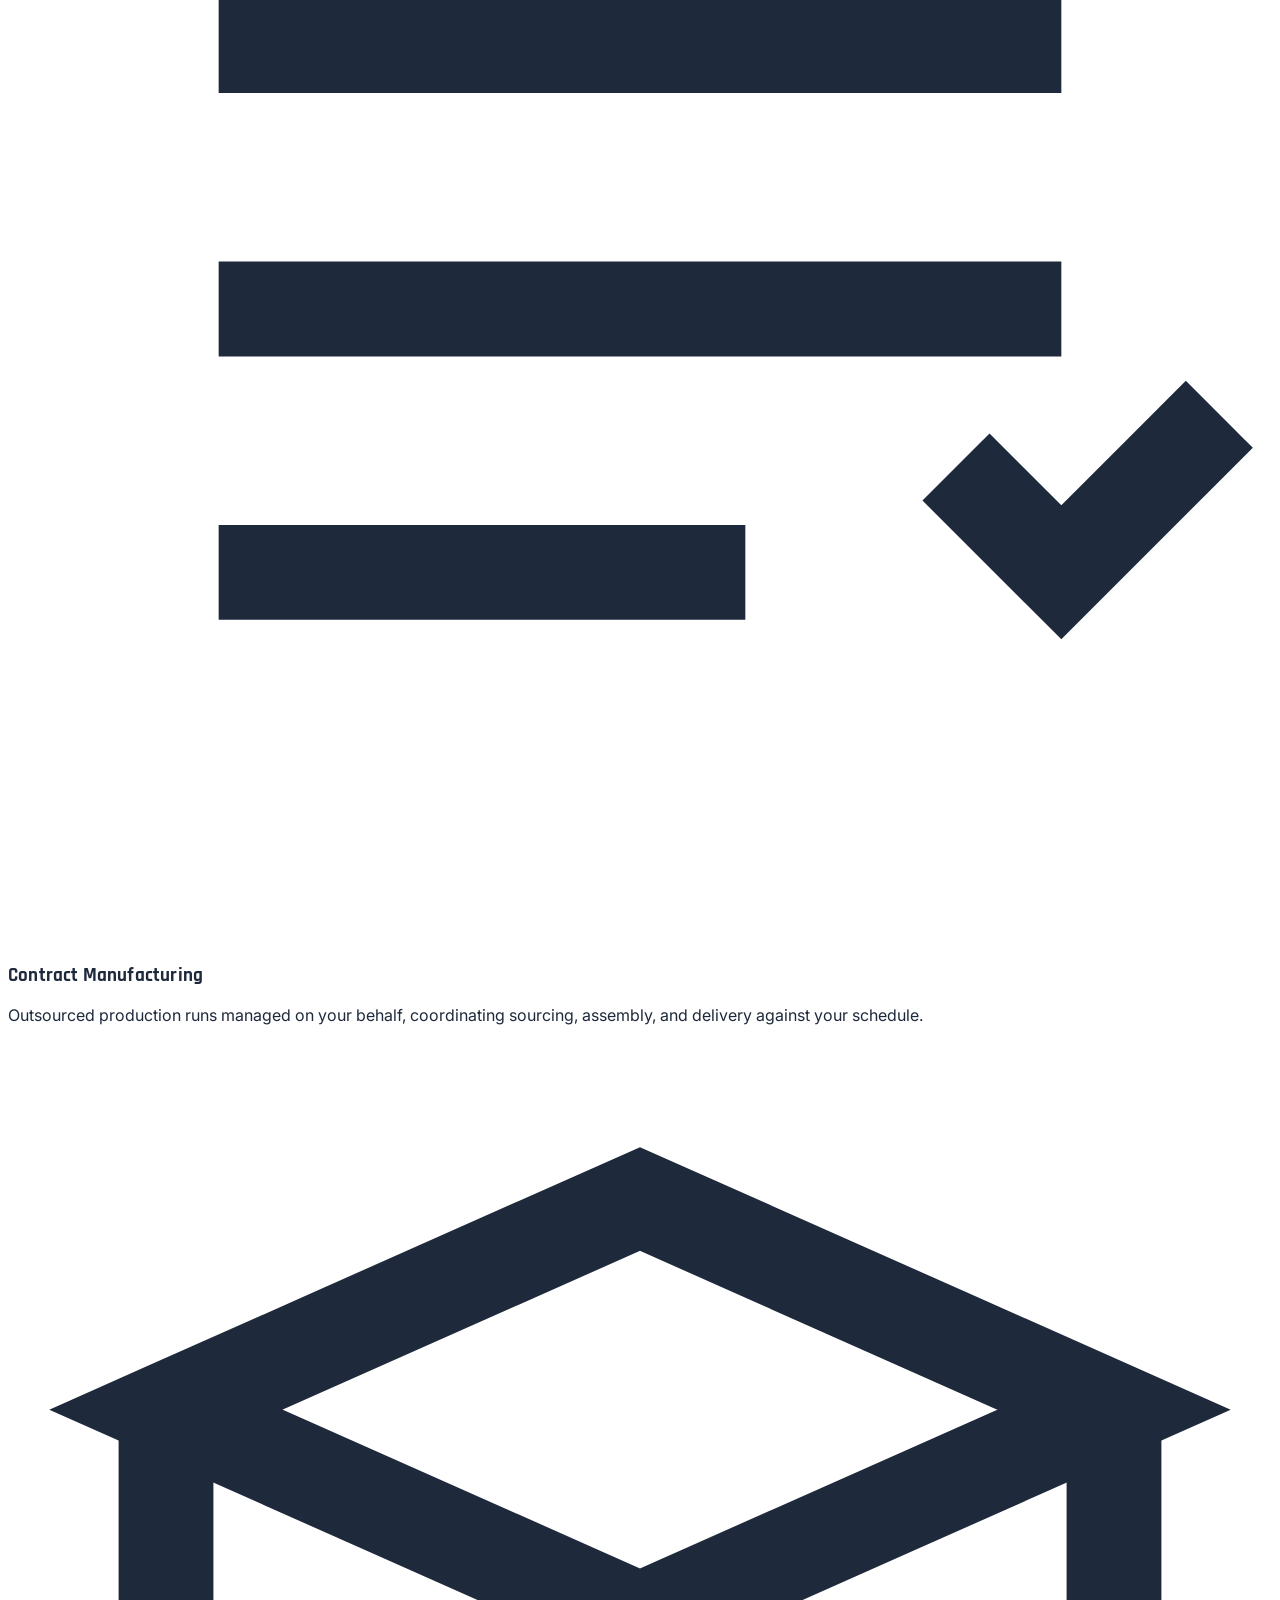
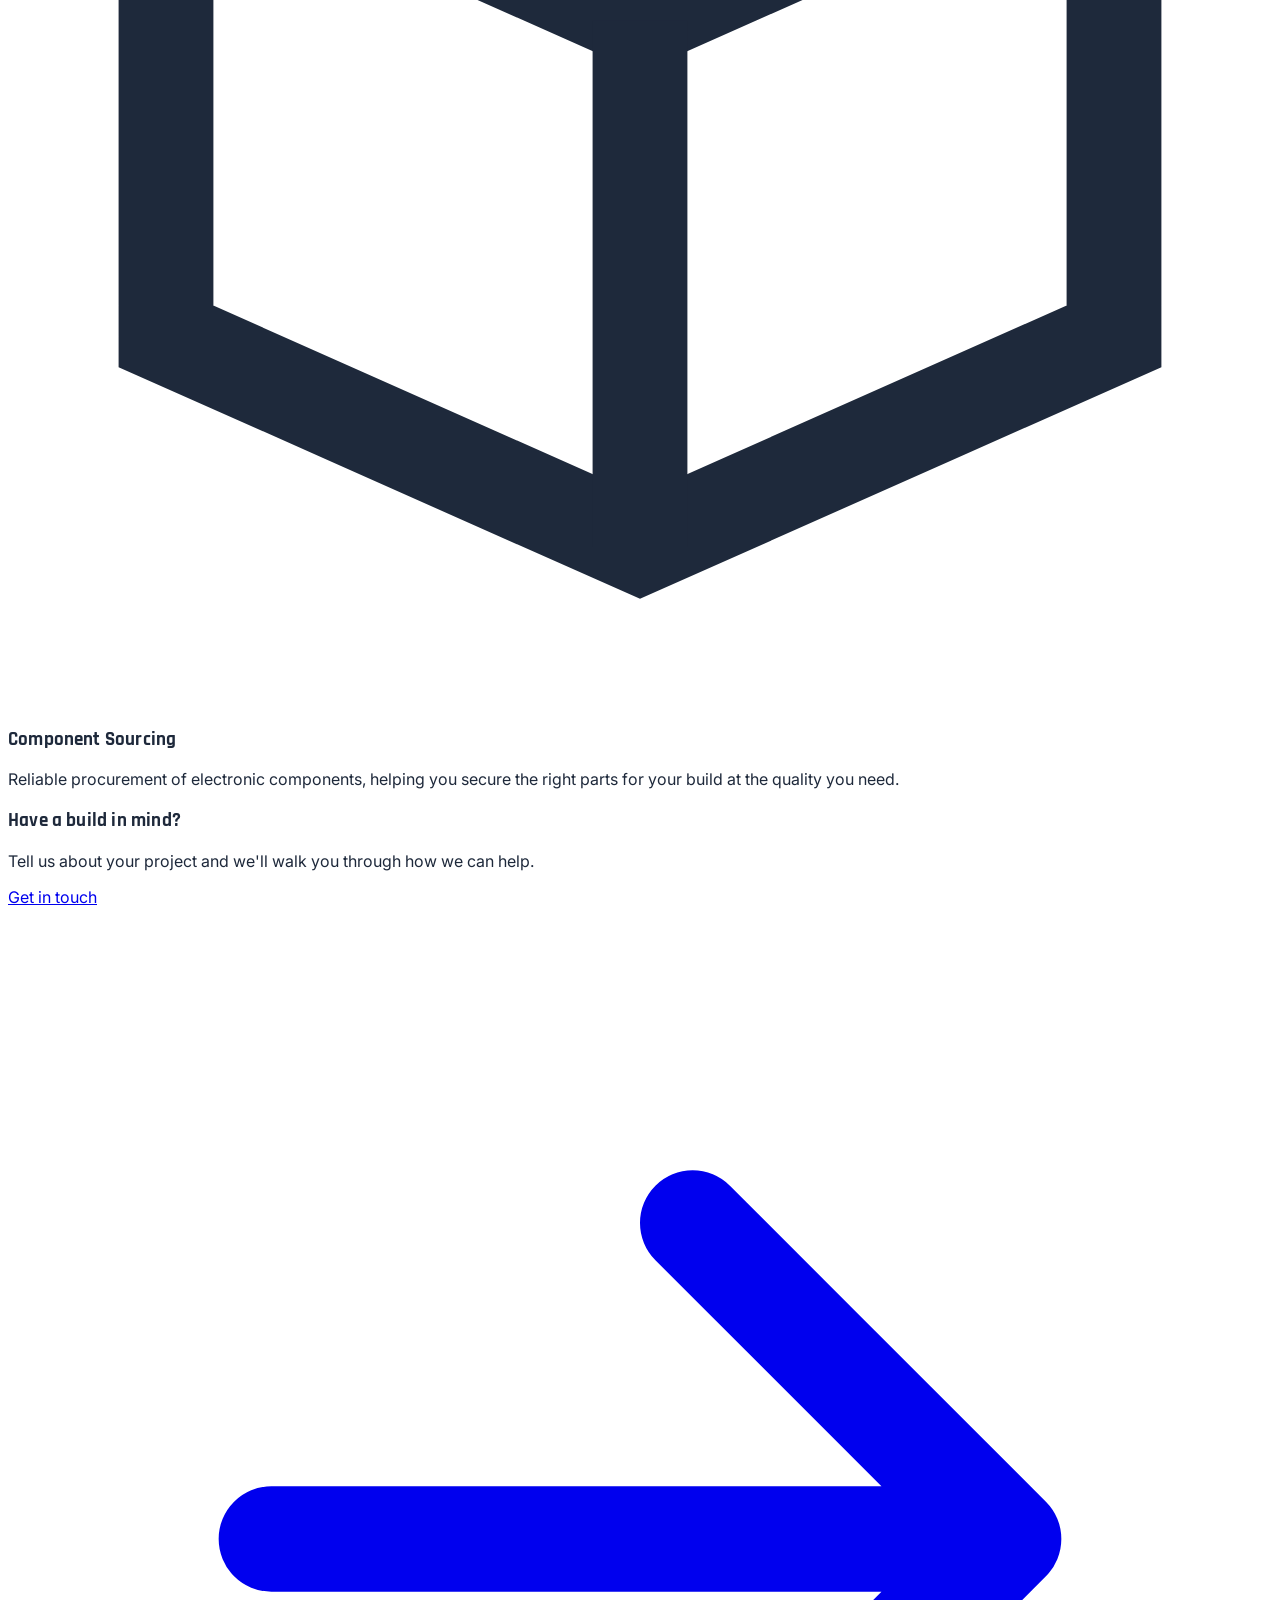
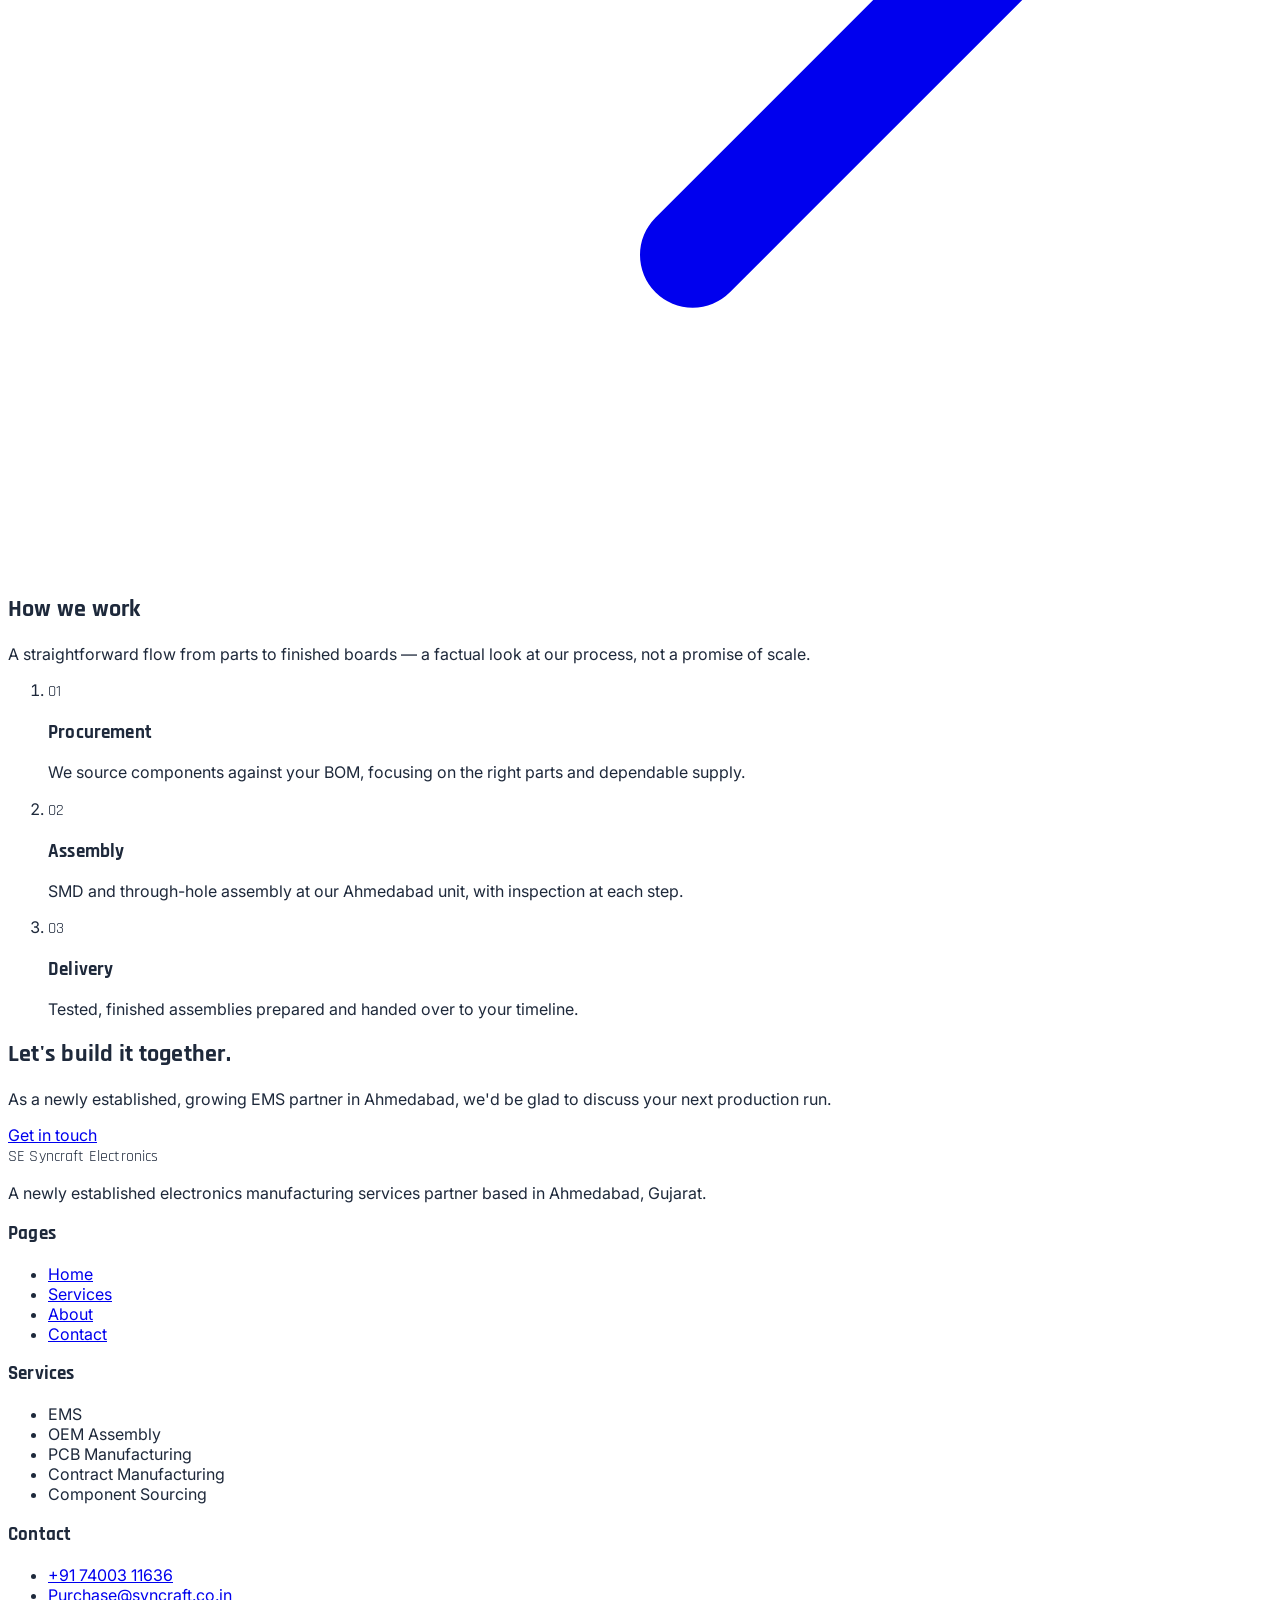
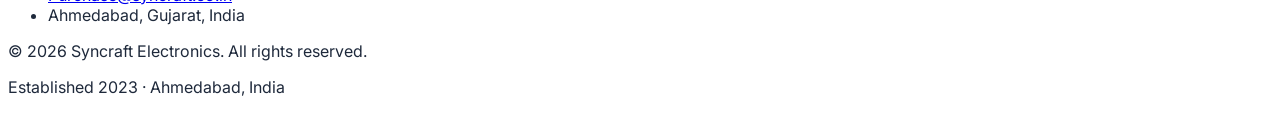
==== commit 1d061fbd: "Update contact email to Purchase@syncraft.co.in" ====
--- a/index.html
+++ b/index.html
@@ -55,7 +55,7 @@
     "name": "Syncraft Electronics",
     "description": "An Ahmedabad-based electronics manufacturing services partner offering EMS, OEM assembly, PCB manufacturing, contract manufacturing, and component sourcing.",
     "foundingDate": "2023",
-    "email": "syncraftelectronics@gmail.com",
+    "email": "Purchase@syncraft.co.in",
     "telephone": "+91 74003 11636",
     "address": {
       "@type": "PostalAddress",
@@ -280,8 +280,7 @@
         <h3 class="font-display font-semibold text-navy text-sm uppercase tracking-wider">Contact</h3>
         <ul class="mt-4 space-y-2 text-sm text-muted">
           <li><a href="tel:+917400311636" class="hover:text-brand">+91 74003 11636</a></li>
-          <!-- TODO: swap to a domain-matched email (e.g. hello@syncraft.co.in) once the domain is set up. -->
-          <li><a href="mailto:syncraftelectronics@gmail.com" class="hover:text-brand break-all">syncraftelectronics@gmail.com</a></li>
+          <li><a href="mailto:Purchase@syncraft.co.in" class="hover:text-brand break-all">Purchase@syncraft.co.in</a></li>
           <li>Ahmedabad, Gujarat, India</li>
         </ul>
       </div>
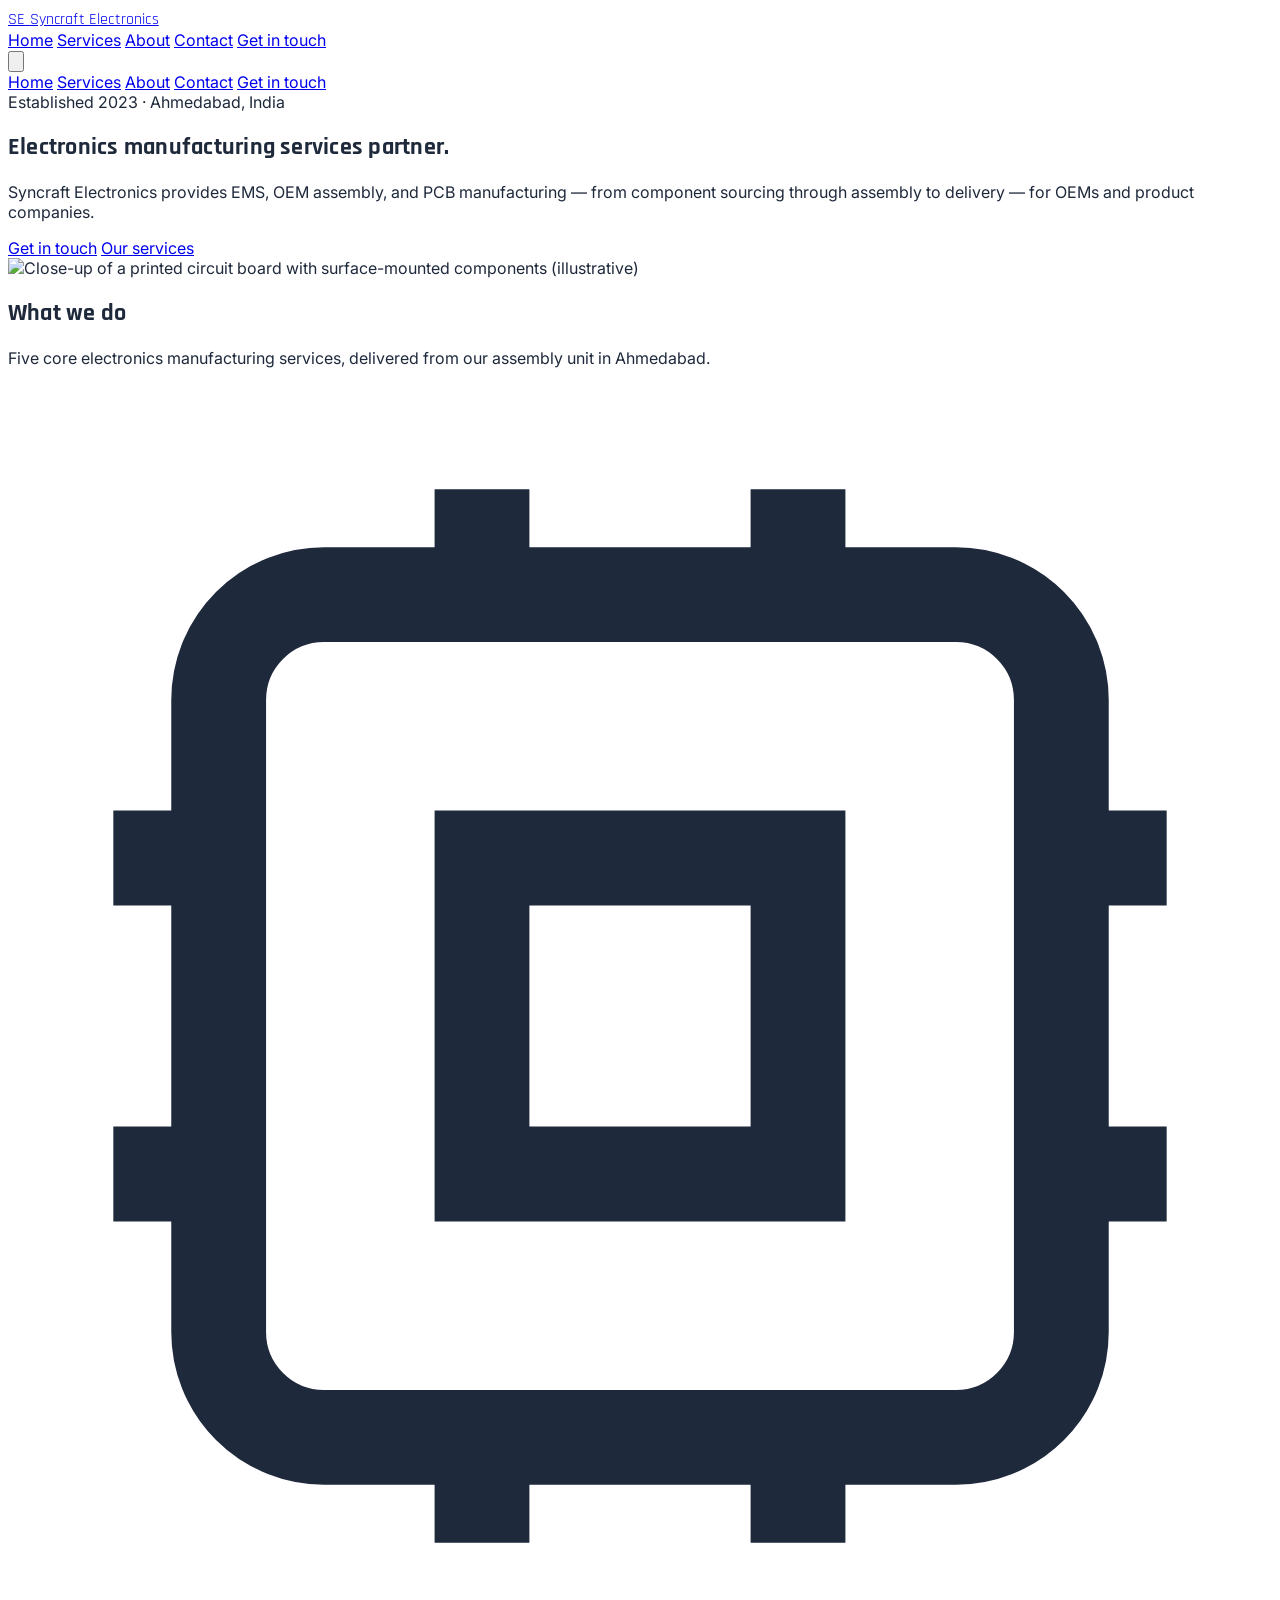
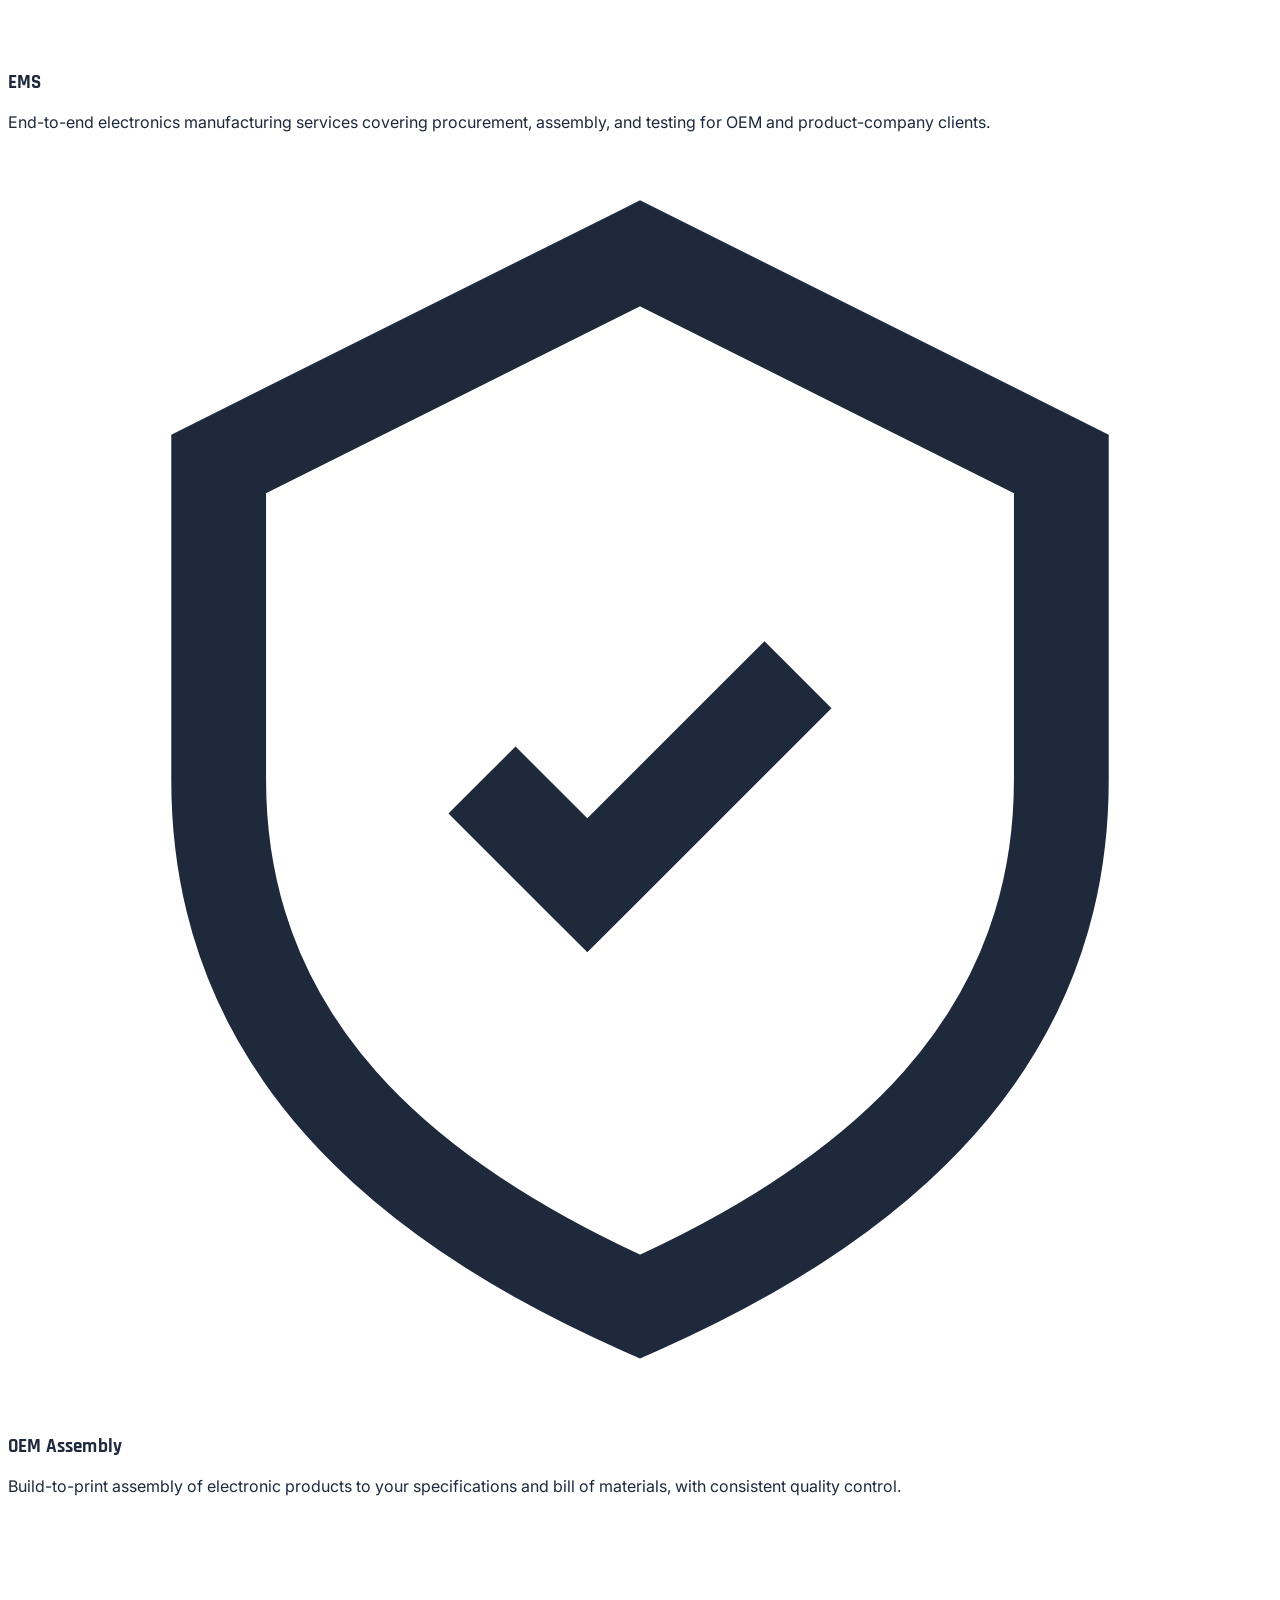
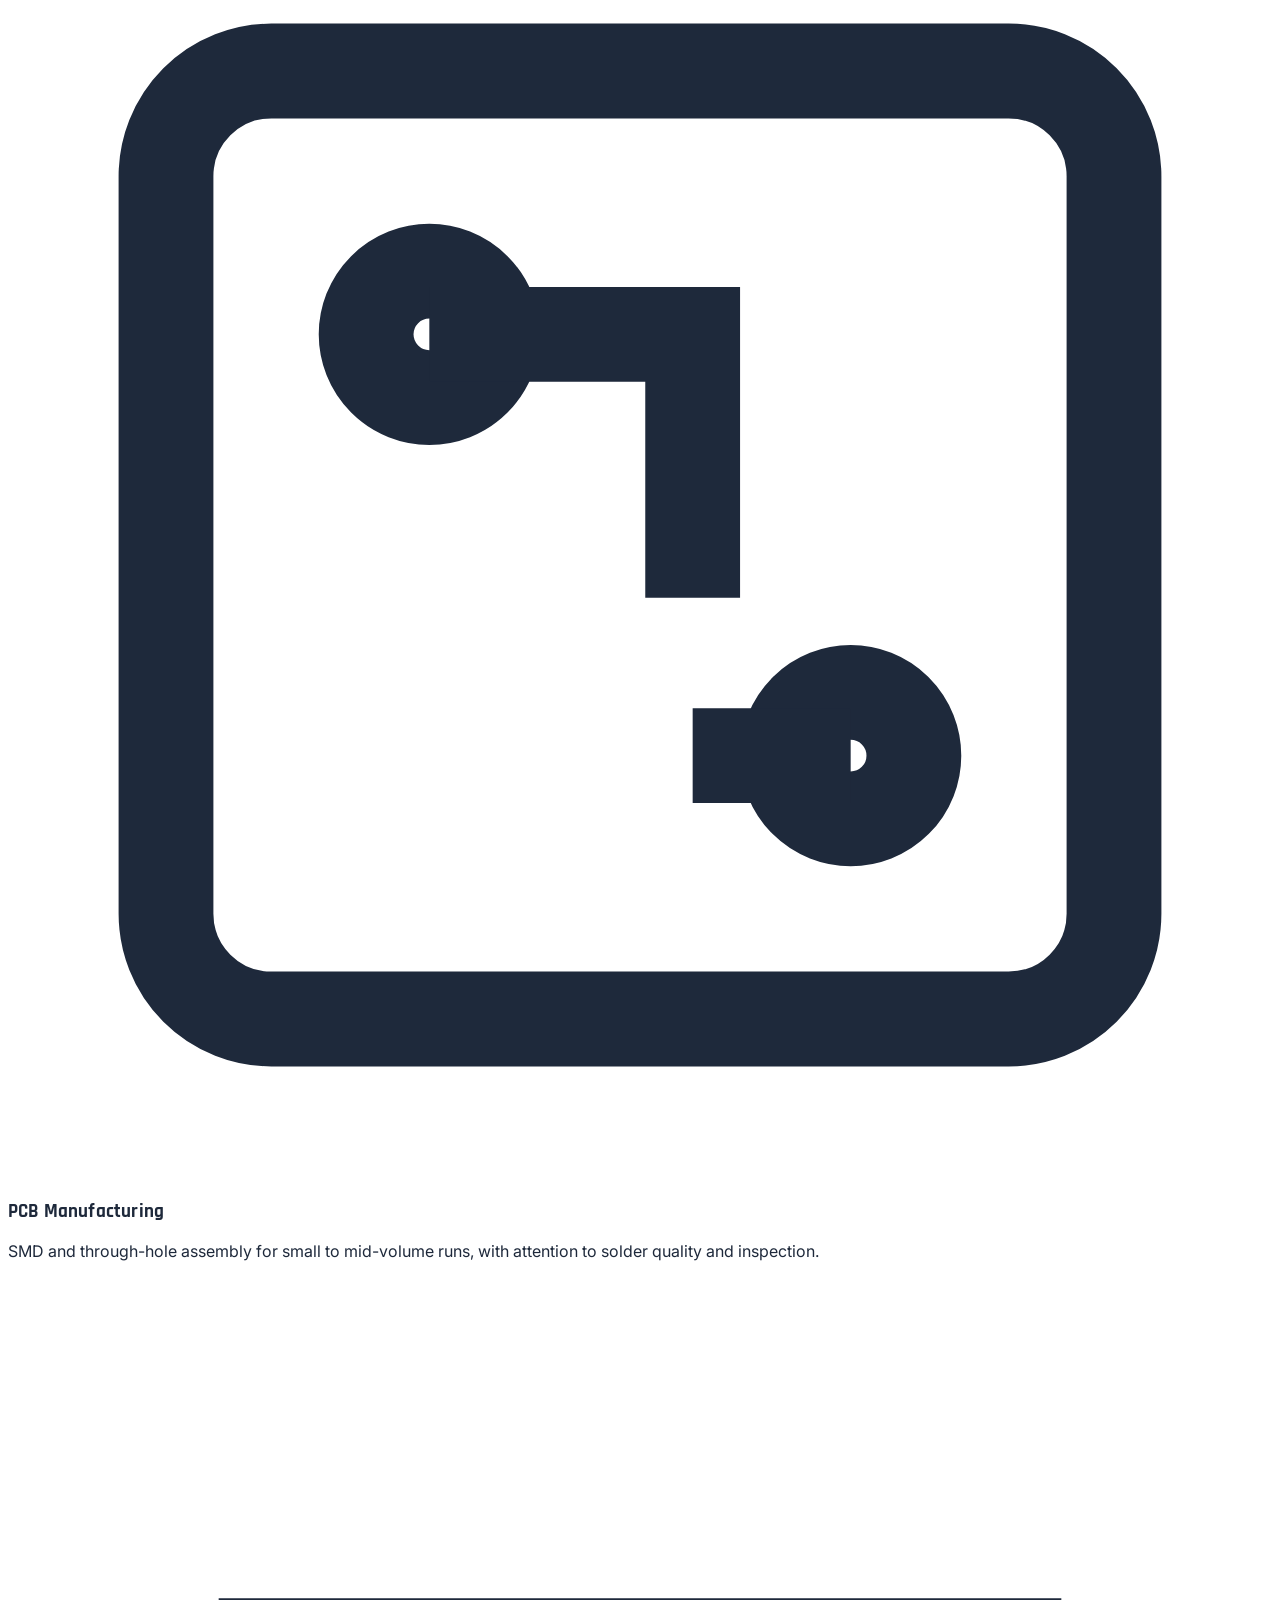
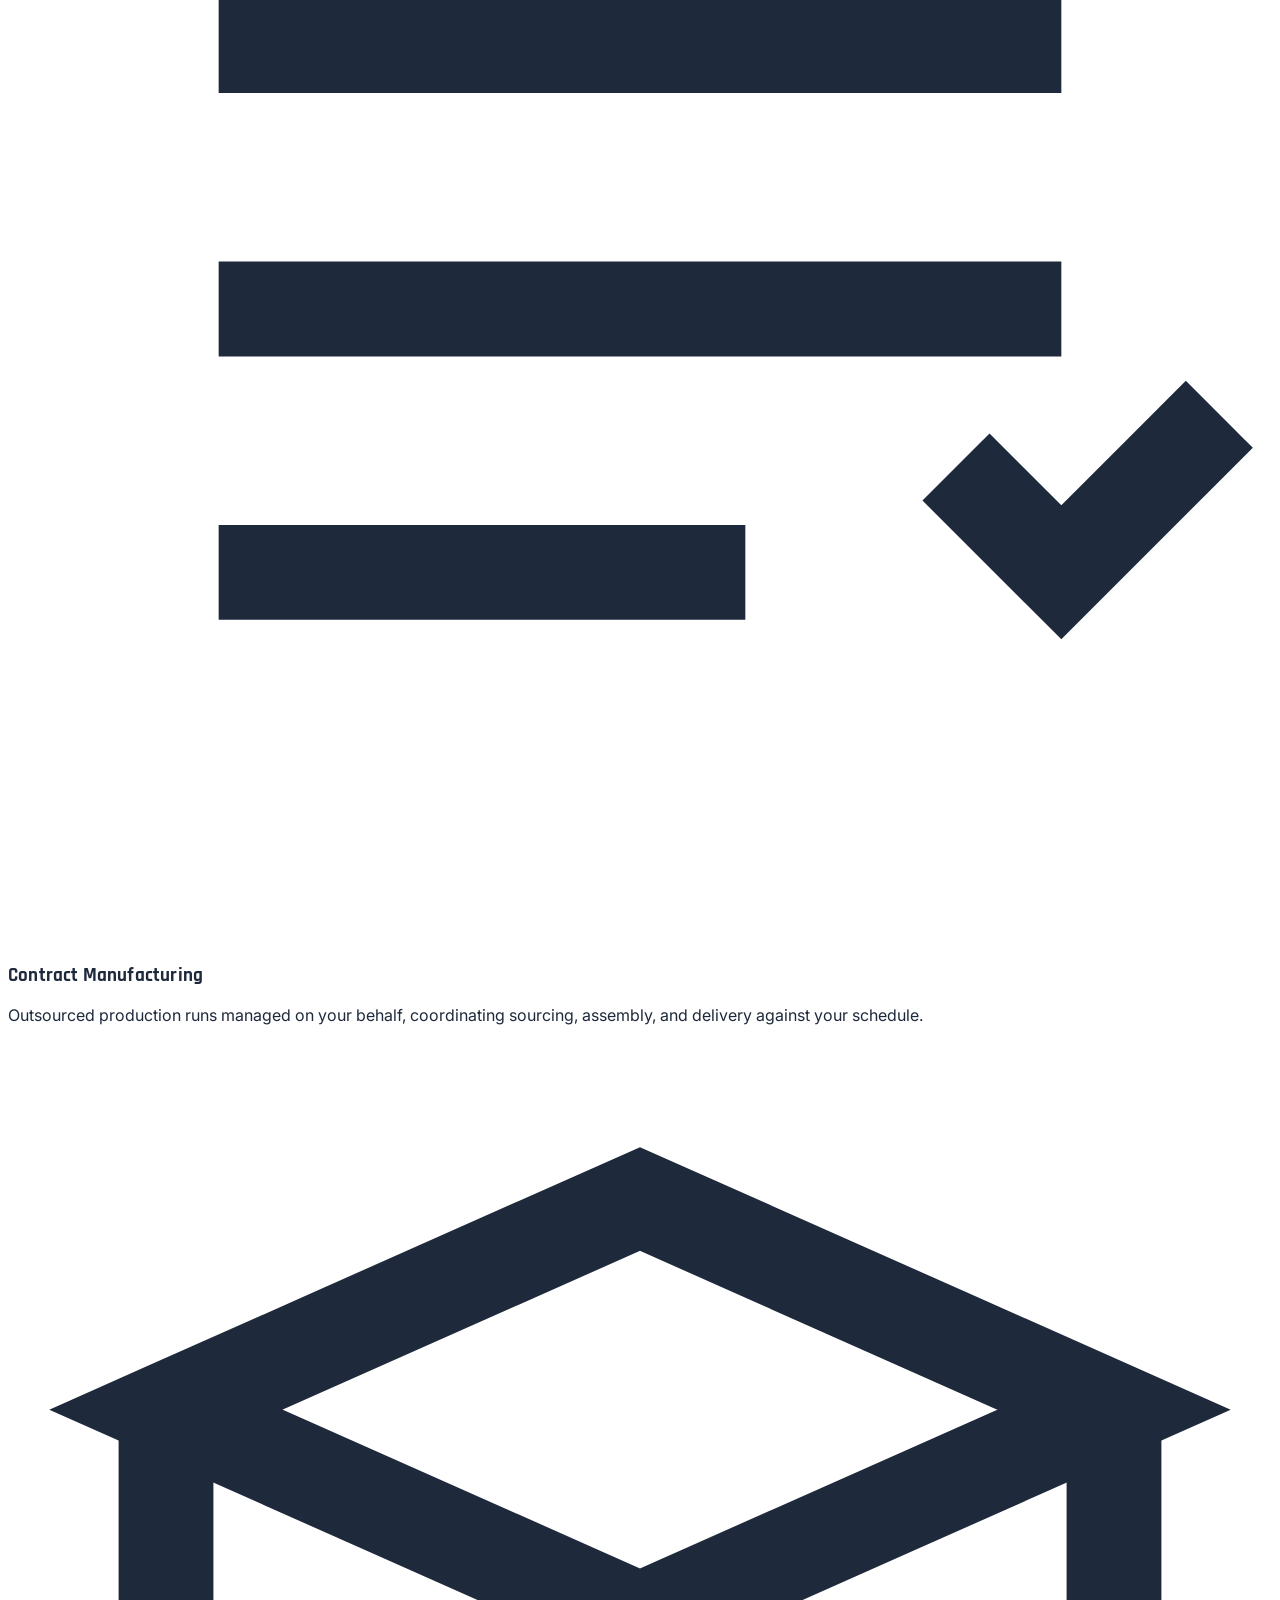
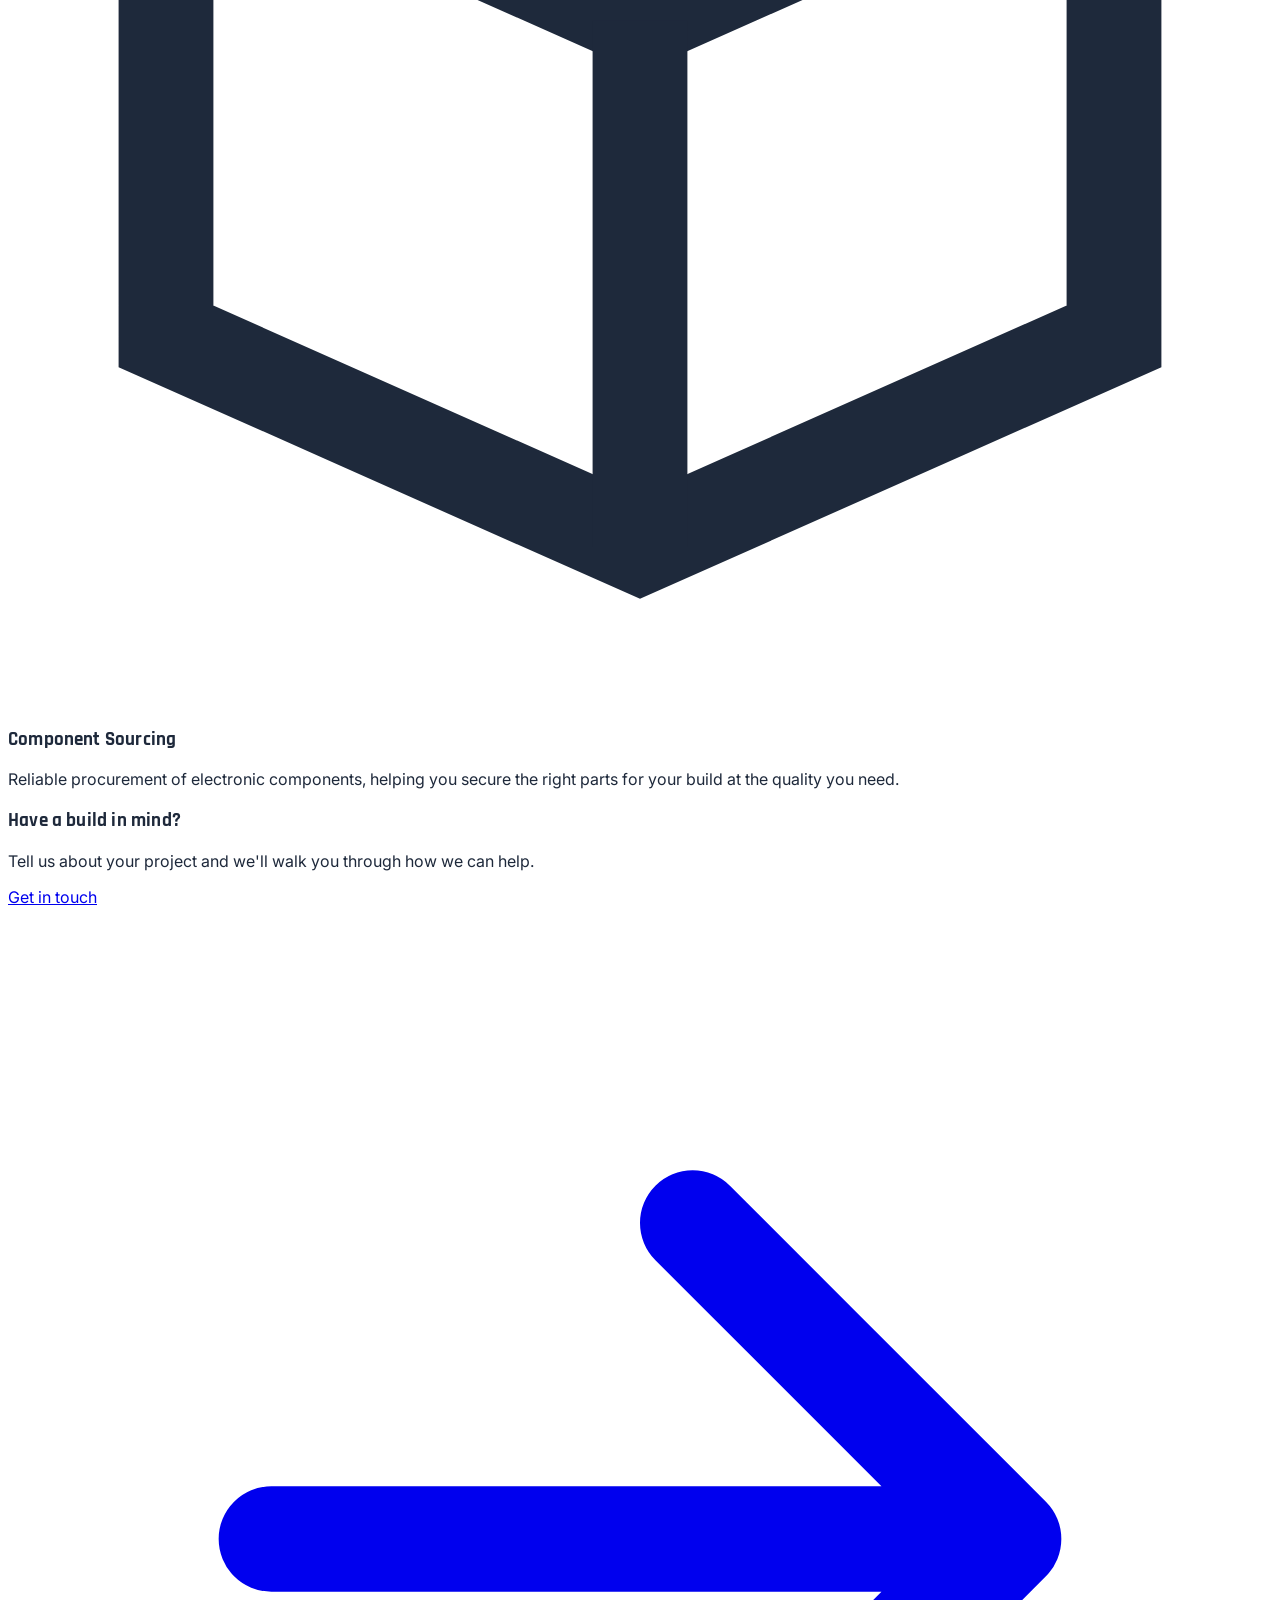
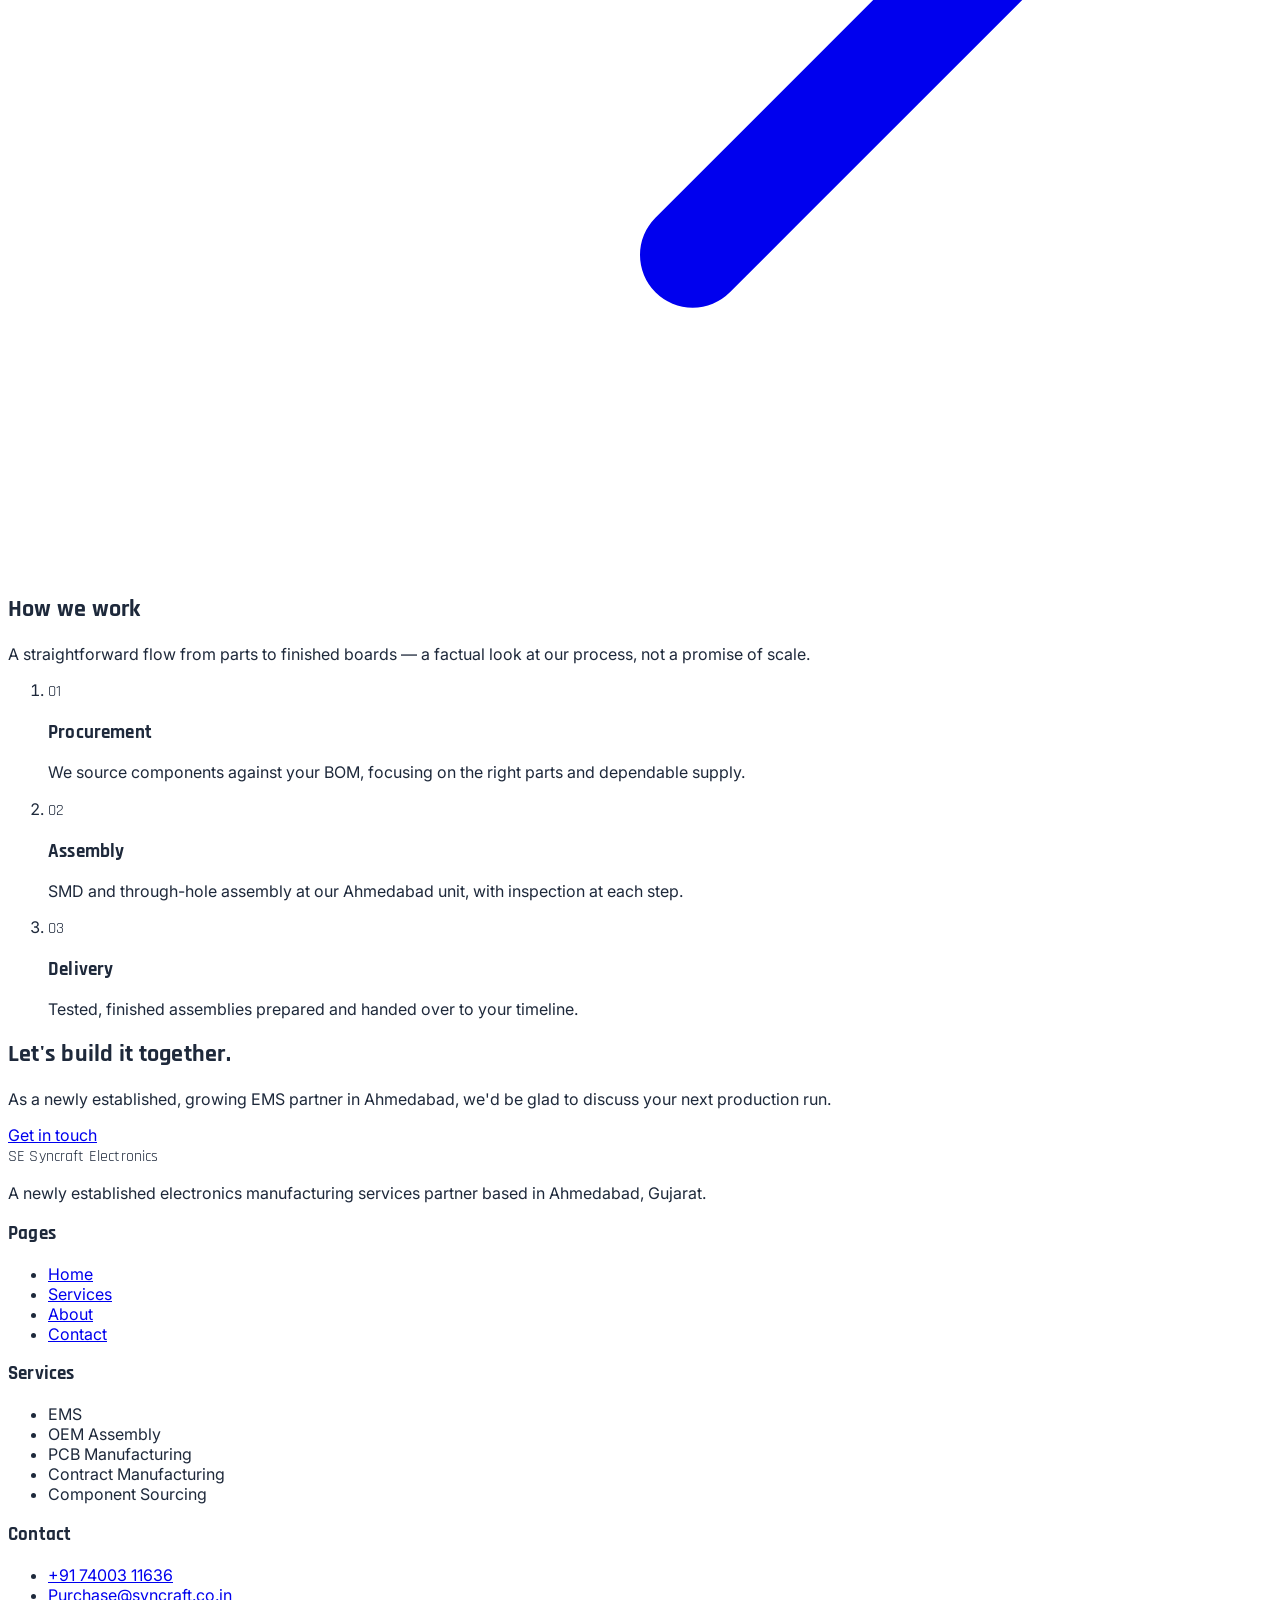
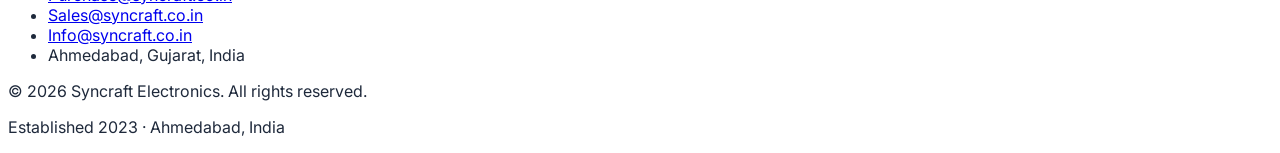
==== commit b6bc08dd: "Add Sales and Info emails to footer and contact page" ====
--- a/index.html
+++ b/index.html
@@ -281,6 +281,8 @@
         <ul class="mt-4 space-y-2 text-sm text-muted">
           <li><a href="tel:+917400311636" class="hover:text-brand">+91 74003 11636</a></li>
           <li><a href="mailto:Purchase@syncraft.co.in" class="hover:text-brand break-all">Purchase@syncraft.co.in</a></li>
+          <li><a href="mailto:Sales@syncraft.co.in" class="hover:text-brand break-all">Sales@syncraft.co.in</a></li>
+          <li><a href="mailto:Info@syncraft.co.in" class="hover:text-brand break-all">Info@syncraft.co.in</a></li>
           <li>Ahmedabad, Gujarat, India</li>
         </ul>
       </div>
